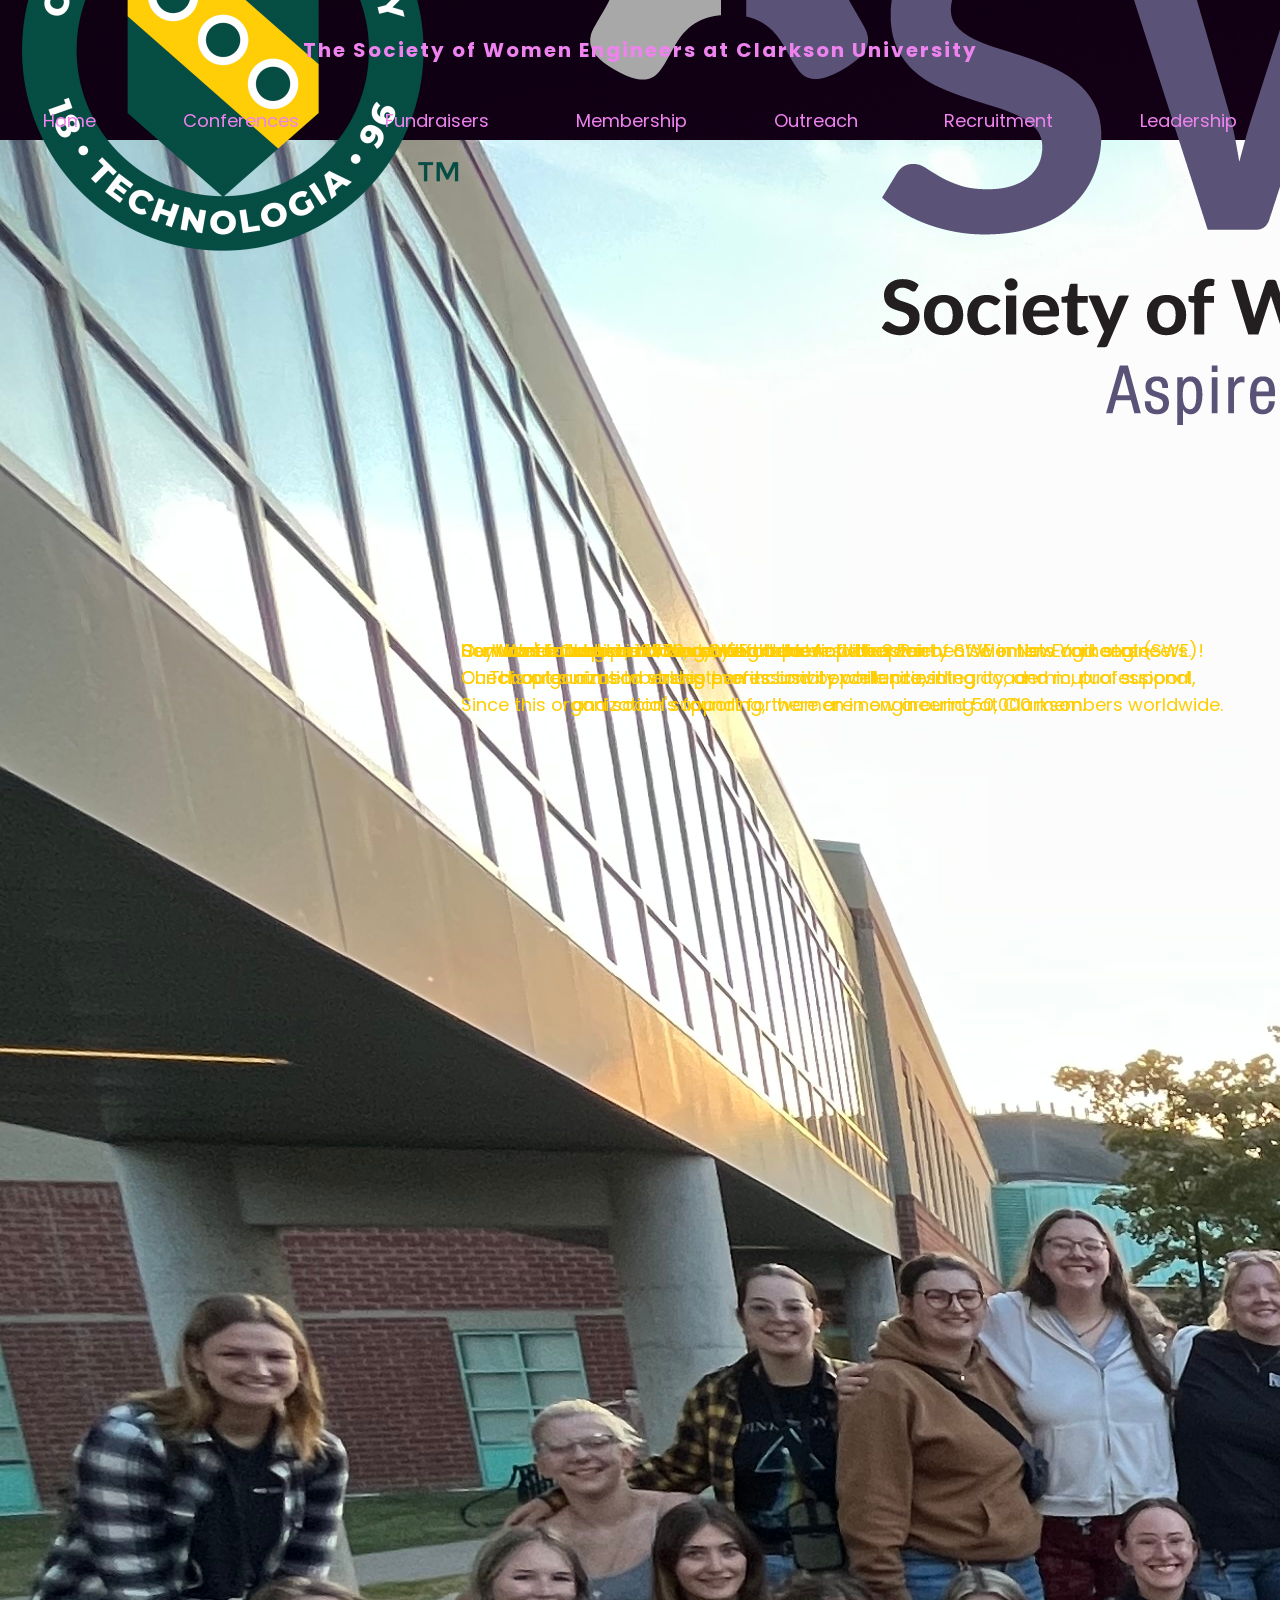
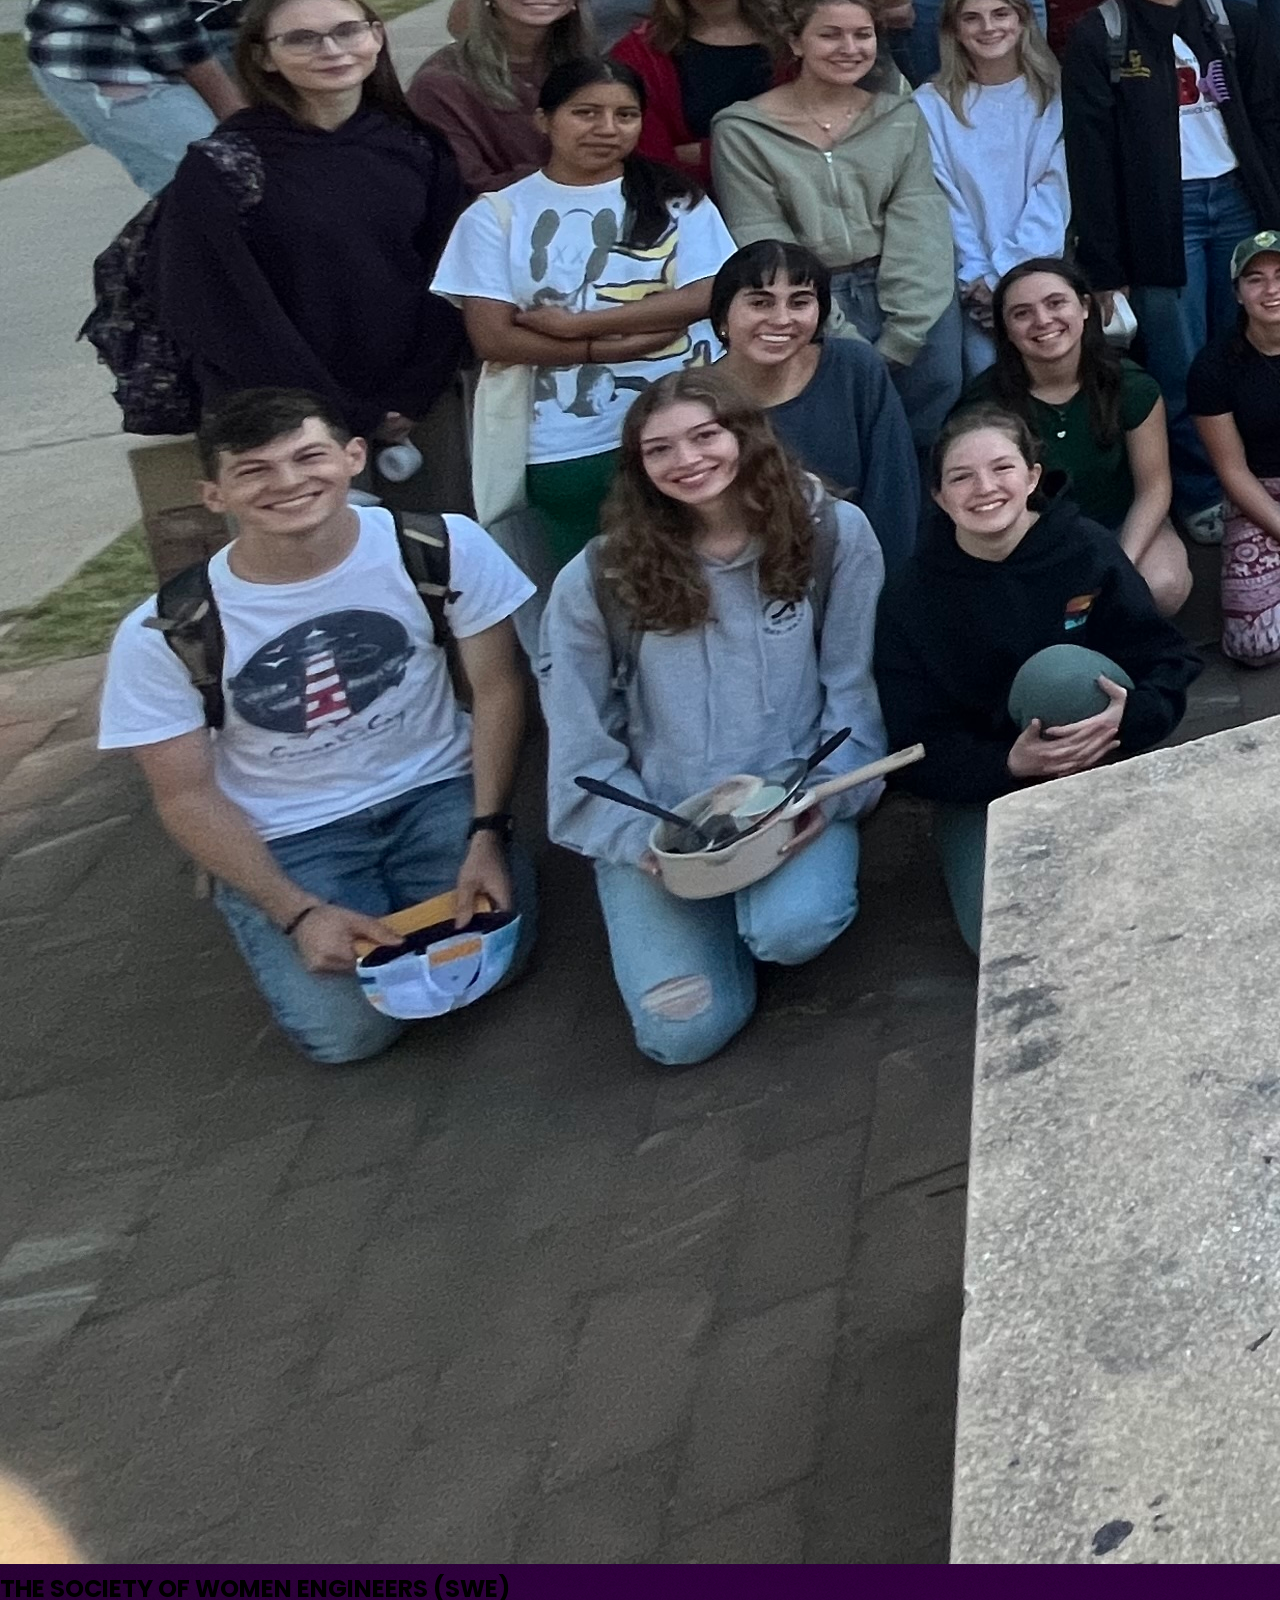
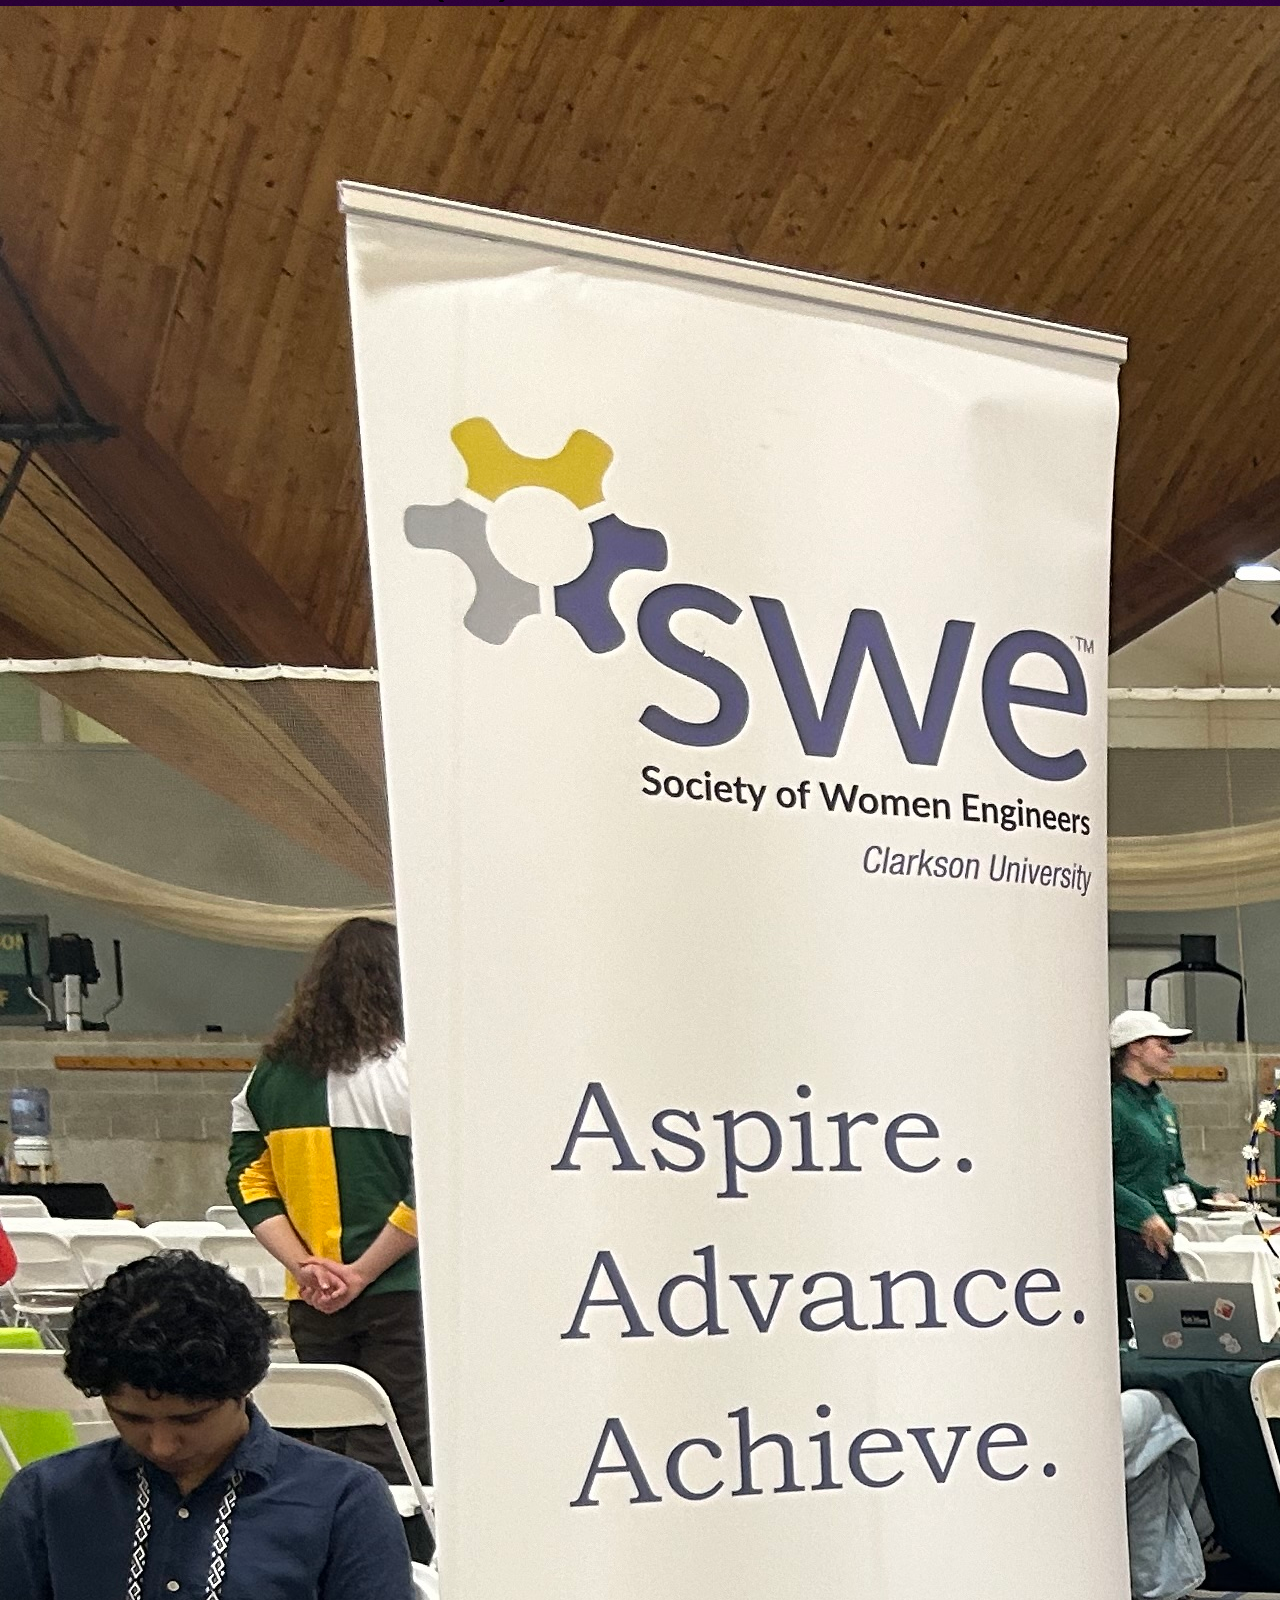
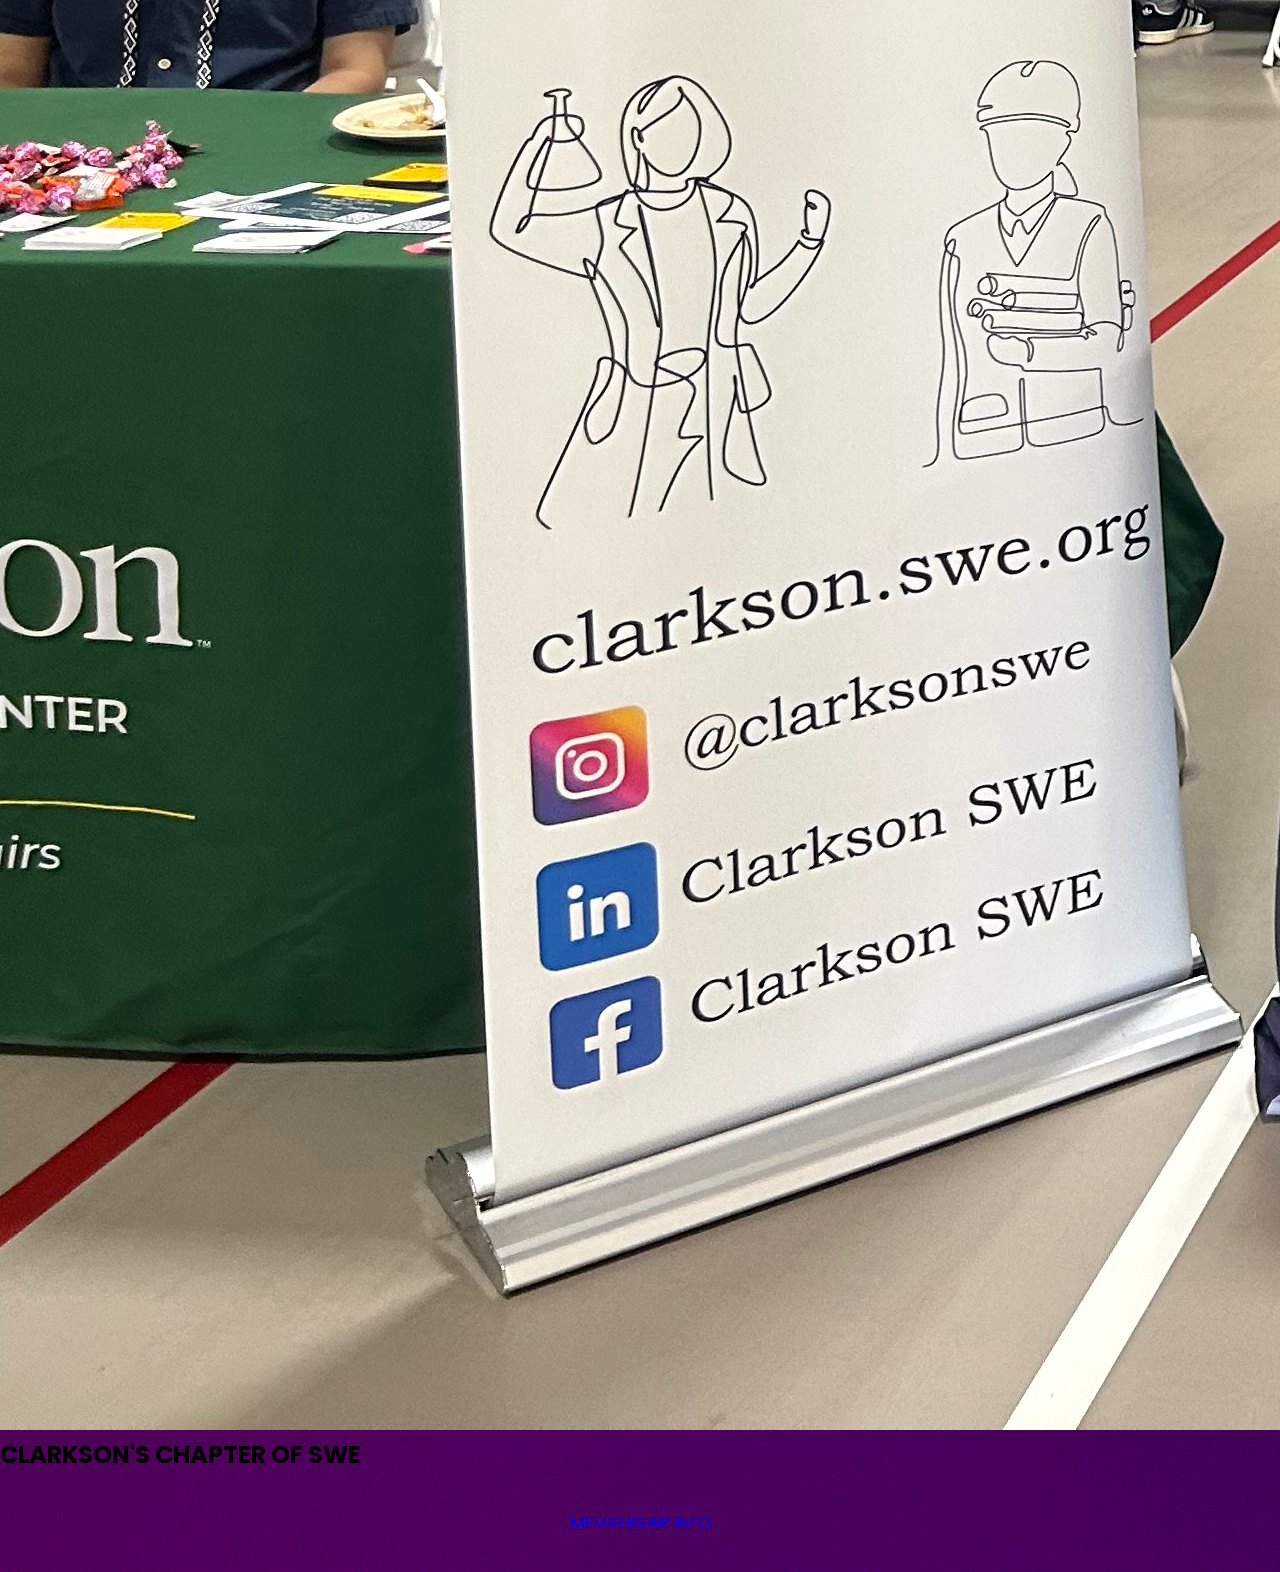
==== index.html @ a2979bd0 "CALENDAR RAHHH" ====
<!DOCTYPE html>
<html lang="en">
<head>
    <meta charset="UTF-8">
    <meta name="viewport" content="width=device-width, initial-scale=1.0">
    <title>Home - CU SWE</title>
    <link rel="stylesheet" href="./style/mainstyle.css">
</head>

<body>
    <div class="background">

        <!-- Header -->
        <header class="top-header">
            <nav>
                <img src="./imgs/shield green and gold_0.png" alt="Clarkson Logo" class="header-img">
                <div class="logo">
                    The Society of Women Engineers
                    at Clarkson University
                </div>
                <img src="./imgs/SWE_Full_Master_Brand_RGB 23.png" alt="SWE Logo" class="header-img">
            </nav>
        </header>

        <!-- Menu navigation -->
        <header>
            <div class="menu">
                <nav>
                    <a href="index.html">Home</a>
                    <a href="conferences.html">Conferences</a>
                    <a href="fundraisers.html">Fundraisers</a>
                    <a href="membership.html">Membership</a>
                    <a href="outreach.html">Outreach</a>
                    <a href="recruitment.html">Recruitment</a>
                    <a href="board.html">Leadership</a>
                </nav>
            </div>
        </header>

        <!-- INTRO TEXT WITH TYPEWRITER -->
        <p id="intro-text" class="typewriter">
            Hey! We're Clarkson University's chapter of the Society of Women Engineers (SWE)!
        </p>

        <!-- MAIN IMAGE + CAPTION -->
        <section class="image-block">
            <img src="./imgs/SWE_general.jpg" alt="SWE GBM Pic"  class = "scroll-fade">
            <p class="caption"  class = "scroll-fade">Our wonderful general body members!</p>
        </section>

        <!-- SWE INFO -->
        <section class="info-section" class = scroll-fade>
            <h2>THE SOCIETY OF WOMEN ENGINEERS (SWE)</h2>
            <p>
                was founded in 1950 in an effort to empower women scientists
                and engineers. <br> This organization values professional excellence,
                integrity, and mutual support. <br> Since this organization's founding,
                there are now around 50,000 members worldwide.
            </p>
        </section>

        <!-- SWE INFO IMAGE + CAPTION -->
        <section class="image-block">
            <img src="./imgs/swe_promote.jpg" alt="SWE Promotion Pic"  class = "scroll-fade">
            <p class="caption"  class = "scroll-fade">Some members promoting SWE at our Activities Fair!</p>
        </section>

        <!-- CLARKSON SWE INFO -->
        <section class="info-section">
            <h2  class = "scroll-fade">CLARKSON'S CHAPTER OF SWE</h2>
            <p  class = "scroll-fade">
                was founded in 1973, making it the first chapter of SWE in New York state. <br>
                Our chapter aims to strengthen inclusivity while providing academic,
                professional, <br> and social support for women in engineering at Clarkson.
            </p>
        </section>

        <!-- CLARKSON SWE IMAGE + CAPTION
        <section class="image-block">
            <img src="./imgs/swe_bonfire.jpg" alt="SWE S2S Pic"  class = "scroll-fade">
            <p class="caption"  class = "scroll-fade">Fun bonfire night!</p>
        </section> -->

        <!-- MEMBERSHIP INVITE -->
        <section class="membership-block">
            <p  class = "scroll-fade">Want to aspire, advance, and achieve with us?<br>
            Check out our membership events and opportunities!</p>
        </section>



        <!-- MEET BOARD BUTTON -->
        <section class="membership-button">
            <nav>
                <a href="membership.html"  class = "scroll-fade">MEMBERSHIP INFO</a>
            </nav>
        </section>

        <script src="./modernize.js" defer></script>
    </div>
</body>
</html>
---- style/mainstyle.css ----
/* style for HTML files */
@import url('https://fonts.googleapis.com/css2?family=Hind&family=Poppins:ital,wght@0,200;0,300;0,400;0,500;0,600;1,200&display=swap');

*{
    padding: 0;
    margin: 0;
    box-sizing: border-box;
}

.background {
    width: 100%;
    min-height: 2000px;
    background: linear-gradient(rgba(0,0,0,0.8), rgba(0,0,0,0.2)), url("../imgs/artistic-blurry-colorful-wallpaper-background.jpg");
    background-repeat: repeat-y;
    background-size: auto;
    background-position: center top;
    position: relative;
}

header{
    width: 100%;
    height: 70px;
    /* background:linear-gradient(rgba(0,0,0,0.8),rgba(0,0,0,0.2)) , url("greenback.jpeg"); */
    font-family: 'Poppins',sans-serif;
}

body {
    width: 100%;
    /*
    min-height: 100vh;
    background:linear-gradient(rgba(0,0,0,0.8),rgba(0,0,0,0.2)) , url("/Users/delarapanahi/Documents/swebsite/imgs/artistic-blurry-colorful-wallpaper-background.jpg");
    background-size: auto;
    background-position: center; /* Centers the image 
    background-repeat: repeat-y; */
    font-family: 'Poppins',sans-serif;
} 

nav{
    width: 100%;
    height: 100px;
  
    color: #EE82EE;
    display: flex;
    justify-content: space-around;
    align-items: center;
    position: absolute;
}
.logo{
    font-size: 20px;
    font-weight: bold;
    letter-spacing: 2px;
    text-align: center;
    position: absolute;
}
.menu a{
    text-decoration: none;
    color: #EE82EE;
    padding: 10px 20px;
    font-size: 18px;

}

.menu a:hover{
   border: 3px solid #800080;
   background: transparent;
}
.register a{
    text-decoration: none;
    color: #EE82EE;
    padding: 10px 20px;
    font-size: 20px;
    border-radius: 8px;
    background: 	#4F7942;
}
.register a:hover{
    border: 1px solid #EE82EE;
    background: transparent;
}

p {
    top: 10%;
    left: 36%;
    position: absolute; 
    color: #FFCD00;
    text-align: center;
    font-size: 18px;

}

.greetings {
    img {
        top: 15%;
        left: 36%;
        position: absolute;
        border: 7px solid #800080;

    }
}

.sweInfoHeader {
    p {
        top: 15%;
        left: 5%;
        position: absolute;
        text-align: center;
        color: #FFCD00;
        font-weight: bold;
        font-size: 16px;

    }
}
.sweInfo {
    p {
        top: 18%;
        left: 5%;
        position: absolute;
        text-align: justify;
        color: #EE82EE;
        font-weight: bold;
        font-size: 14px;
    }
}

.sweInfoPic {
    img {
        top: 25%;
        left: 5%;
        position: absolute;
        border: 7px solid #800080;
    }
}

.sweClarksonHeader {
    p {
        top: 15%;
        left: 71%;
        position: absolute;
        text-align: center;
        color: #FFCD00;
        font-weight: bold;
        font-size: 16px;


    }
}

.sweClarkson {
    p {
        top: 18%;
        left: 71%;
        position: absolute;
        text-align: justify;
        color: #EE82EE;
        font-weight: bold;
        font-size: 14px;
    }

}
.sweClarksonPic {
    img {
        top: 25%;
        right: 8%;
        position: absolute;
        border: 7px solid #800080;
    }
}

.meetBoard {
    color: #FFCD00;
    nav {
        width: 20%;
        height: 10%;
        background: linear-gradient(#800080, #EE82EE, #800080);
        border:7px solid #800080;
        display: flex;
        justify-content: space-around;
        align-items: center;
        position: absolute;
        top: 35%;
        left: 40%;
        font-weight: bold;
        font-size: 25px;
        color: #FFCD00;
        text-align: center;
    }
    nav:hover{
        border: 7px solid #FFCD00;
        background: linear-gradient(#800080, #EE82EE, #800080);
     }
     nav:link {
        color: #FFCD00;
     }
     nav:visited {
        color: #FFCD00;
     }


    
}


















@media screen and (max-width: 768px) {

    /* Make nav vertical */
    nav {
      flex-direction: column;
      height: auto;
      position: static;
      text-align: center;
      padding: 10px 0;
    }
  
    .logo {
      font-size: 16px;
      position: static;
      margin: 10px auto;
    }
  
    .menu a {
      display: block;
      padding: 10px;
      font-size: 16px;
      text-align: center;
    }
  
    /* General text styles */
    p, 
    .sweInfo p, 
    .sweClarkson p, 
    .sweInfoHeader p, 
    .sweClarksonHeader p,
    .president-header p,
    .president-name p,
    .vp-header p,
    .vp-name p,
    .treasurer-header p,
    .treasurer-name p,
    .secretary-header p,
    .secretary-name p,
    .conf-header p,
    .conf-name p,
    .fundraiser-header p,
    .fundraiser-name p,
    .outreach-header p,
    .outreach-name p,
    .rec-header p,
    .rec-name p,
    .abbie-header p,
    .abbie-name p,
    .lia-header p,
    .lia-name p,
    .prof-header p,
    .prof-name p,
    .publicity-header p,
    .publicity-name p,
    .soph-header p,
    .soph-name p,
    .fresh-header p,
    .fresh-name p {
      position: static !important;
      font-size: 14px !important;
      text-align: center !important;
      margin: 10px auto !important;
    }
  
    ul {
      position: static !important;
      font-size: 14px !important;
      line-height: 1.6;
      text-align: center;
      margin: 10px auto;
      padding: 0 10px;
    }
  
    /* Images */
    img {
      position: static !important;
      display: block;
      max-width: 90% !important;
      height: auto !important;
      margin: 10px auto;
    }
  
    /* Button container */
    .meetBoard nav {
      position: static;
      width: 90%;
      margin: 20px auto;
      font-size: 20px;
      padding: 10px;
    }
  
    /* Background image handling */
    .background {
      background-size: cover;
    }
  
    /* Prevent sideways scrolling */
    body {
      overflow-x: hidden;
    }
  
  }
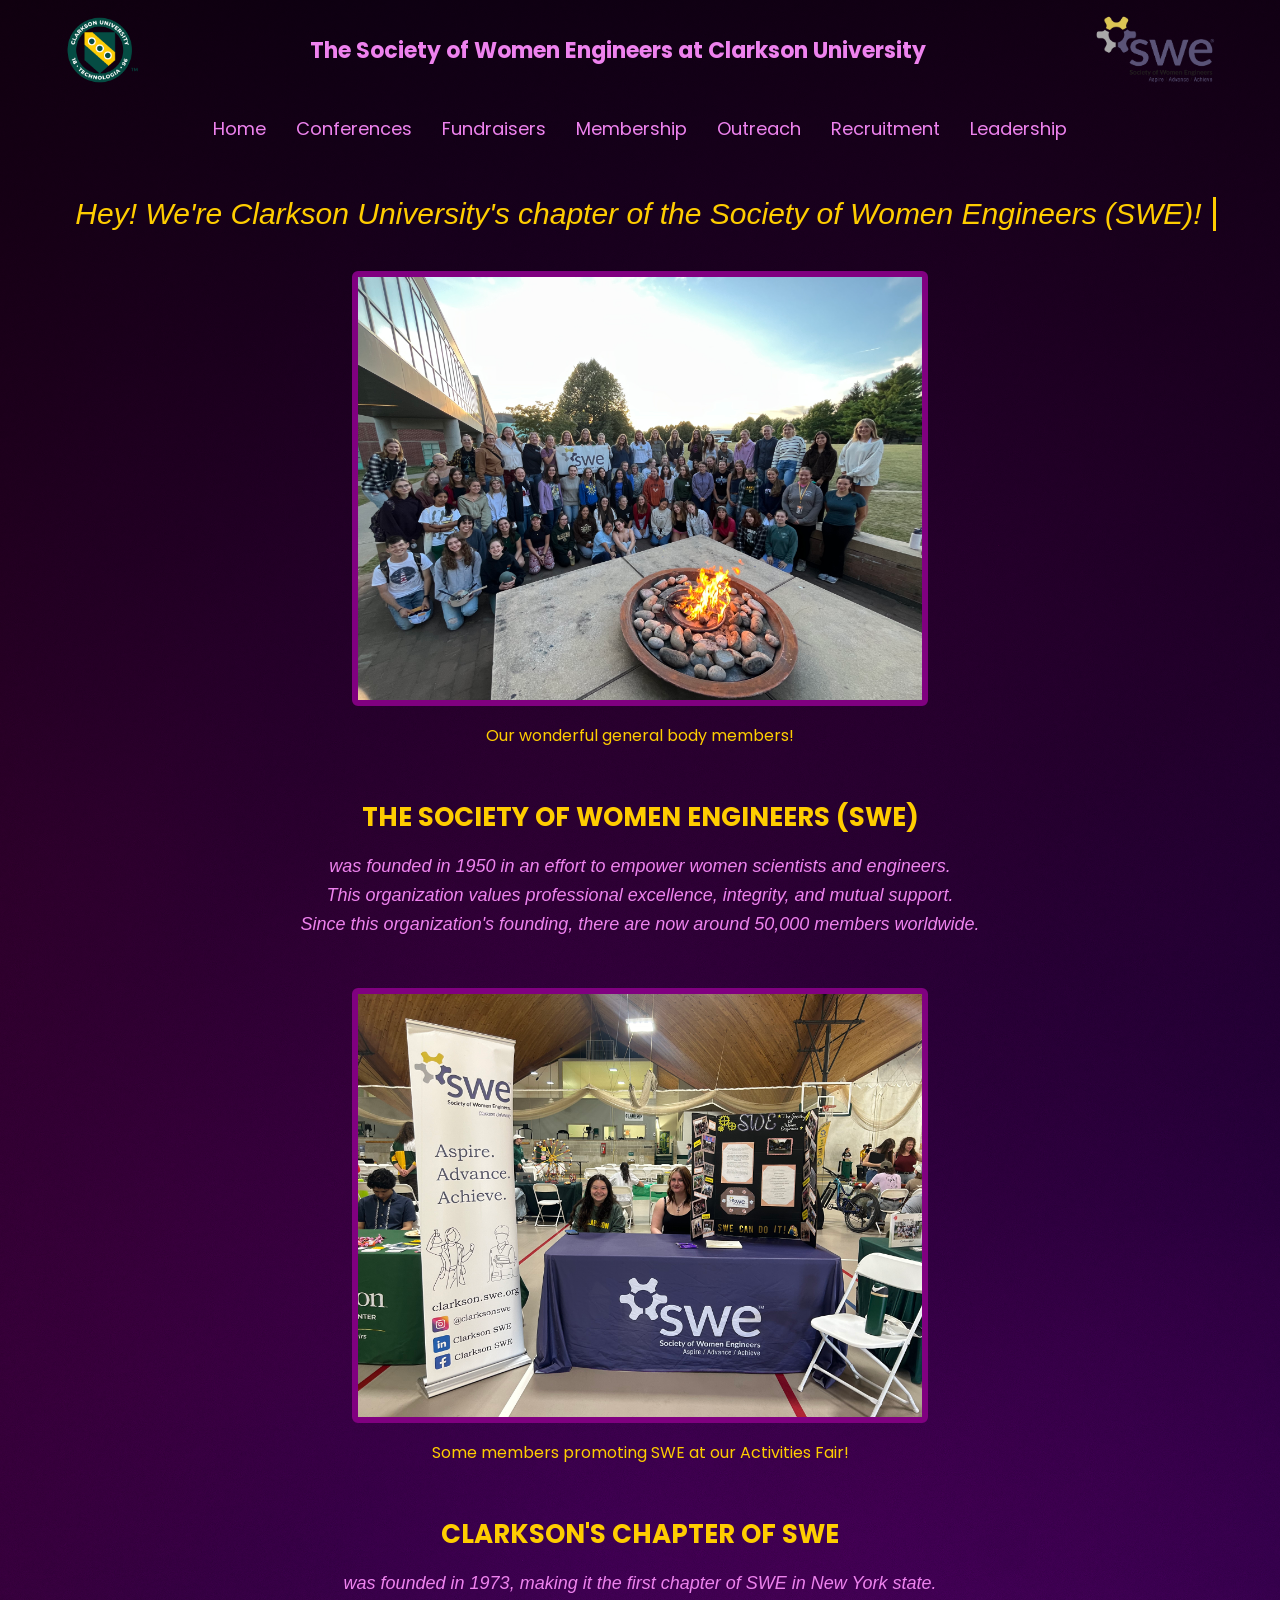
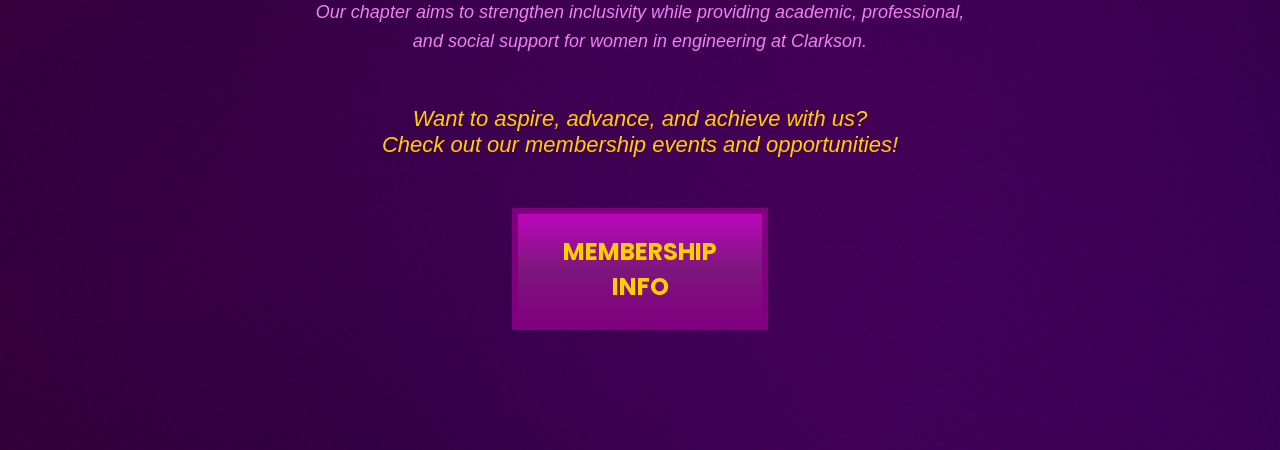
==== commit b5fb0c41: "fixed lag" ====
--- a/index.html
+++ b/index.html
@@ -44,7 +44,7 @@
 
         <!-- MAIN IMAGE + CAPTION -->
         <section class="image-block">
-            <img src="./imgs/SWE_general.jpg" alt="SWE GBM Pic"  class = "scroll-fade">
+            <img src="./imgs/SWE_general.jpg" alt="SWE GBM Pic"  class = "scroll-fade" loading="lazy">
             <p class="caption"  class = "scroll-fade">Our wonderful general body members!</p>
         </section>
 
@@ -61,7 +61,7 @@
 
         <!-- SWE INFO IMAGE + CAPTION -->
         <section class="image-block">
-            <img src="./imgs/swe_promote.jpg" alt="SWE Promotion Pic"  class = "scroll-fade">
+            <img src="./imgs/swe_promote.jpg" alt="SWE Promotion Pic"  class = "scroll-fade" loading="lazy">
             <p class="caption"  class = "scroll-fade">Some members promoting SWE at our Activities Fair!</p>
         </section>
 
--- a/style/mainstyle.css
+++ b/style/mainstyle.css
@@ -1,320 +1,200 @@
-/* style for HTML files */
-@import url('https://fonts.googleapis.com/css2?family=Hind&family=Poppins:ital,wght@0,200;0,300;0,400;0,500;0,600;1,200&display=swap');
-
-*{
+@import url('https://fonts.googleapis.com/css2?family=Hind&family=Poppins:wght@200;300;400;500;600&display=swap');
+
+* {
     padding: 0;
     margin: 0;
     box-sizing: border-box;
 }
 
+body {
+    font-family: 'Poppins', sans-serif;
+}
+
 .background {
     width: 100%;
-    min-height: 2000px;
-    background: linear-gradient(rgba(0,0,0,0.8), rgba(0,0,0,0.2)), url("../imgs/artistic-blurry-colorful-wallpaper-background.jpg");
-    background-repeat: repeat-y;
-    background-size: auto;
-    background-position: center top;
-    position: relative;
-}
-
-header{
-    width: 100%;
-    height: 70px;
-    /* background:linear-gradient(rgba(0,0,0,0.8),rgba(0,0,0,0.2)) , url("greenback.jpeg"); */
-    font-family: 'Poppins',sans-serif;
-}
-
-body {
-    width: 100%;
-    /*
     min-height: 100vh;
-    background:linear-gradient(rgba(0,0,0,0.8),rgba(0,0,0,0.2)) , url("/Users/delarapanahi/Documents/swebsite/imgs/artistic-blurry-colorful-wallpaper-background.jpg");
-    background-size: auto;
-    background-position: center; /* Centers the image 
-    background-repeat: repeat-y; */
-    font-family: 'Poppins',sans-serif;
-} 
-
-nav{
+    background: linear-gradient(rgba(0,0,0,0.8), rgba(0,0,0,0.2)),
+                url("../imgs/artistic-blurry-colorful-wallpaper-background.jpg");
+    background-size: cover;
+    background-position: center;
+
+    padding-bottom: 80px;
+}
+
+/* HEADER */
+.top-header nav {
     width: 100%;
     height: 100px;
-  
+    display: flex;
+    justify-content: space-between;
+    align-items: center;
+    padding: 0 5%;
+    position: relative;
+}
+
+.header-img {
+    max-height: 70px;
+}
+
+.logo {
+    font-size: 22px;
+    font-weight: bold;
+    text-align: center;
     color: #EE82EE;
+}
+
+/* MENU */
+.menu nav {
     display: flex;
-    justify-content: space-around;
-    align-items: center;
-    position: absolute;
-}
-.logo{
-    font-size: 20px;
-    font-weight: bold;
-    letter-spacing: 2px;
-    text-align: center;
-    position: absolute;
-}
-.menu a{
+    justify-content: center;
+    gap: 30px;
+    padding: 15px 0;
+}
+
+.menu a {
     text-decoration: none;
     color: #EE82EE;
-    padding: 10px 20px;
     font-size: 18px;
-
-}
-
-.menu a:hover{
-   border: 3px solid #800080;
-   background: transparent;
-}
-.register a{
+}
+
+.menu a:hover {
+    border-bottom: 2px solid #800080;
+}
+
+/* INTRO TYPEWRITER */
+#intro-text {
+    color: #FFCD00;
+    font-size: 30px;
+    font-style: italic;
+    text-align: center;
+    margin: 40px auto;
+    width: 90%;
+}
+
+/* Typewriter animation */
+.typewriter {
+    overflow: hidden;
+    white-space: nowrap;
+    border-right: 3px solid #FFCD00;
+    animation: typing 4s steps(40), blink .75s step-end infinite;
+}
+
+@keyframes typing {
+    from { width: 0 }
+    to { width: 100% }
+}
+
+@keyframes blink {
+    50% { border-color: transparent }
+}
+
+/* IMAGE-BLOCKS */
+.image-block {
+    text-align: center;
+    margin: 40px auto;
+    width: 90%;
+}
+
+.image-block img {
+    max-width: 50%;
+    height: auto;
+    border: 6px solid #800080;
+    border-radius: 6px;
+}
+
+.caption {
+    margin-top: 10px;
+    color: #FFCD00;
+    font-weight: italic;
+    font-size: 16px;
+}
+
+/* INFO SECTIONS */
+.info-section {
+    width: 90%;
+    margin: 50px auto;
+    text-align: center;
+}
+
+.info-section h2 {
+    color: #FFCD00;
+    font-size: 26px;
+    margin-bottom: 15px;
+}
+
+.info-section p {
+    color: #EE82EE;
+    font-size: 18px;
+    font-style: italic;
+    line-height: 1.6;
+}
+
+/* MEMBERSHIP INVITATION */
+.membership-block {
+    width: 90%;
+    margin: 50px auto;
+    text-align: center;
+}
+
+.membership-block p {
+    color: #FFCD00;
+    font-style: italic;
+    font-size: 22px;
+}
+
+
+
+
+/* MEMBERSHIP BUTTON */
+.membership-button nav {
+    width: 20%;
+    height: 20%;
+    margin: 40px auto;
+    padding: 20px;
+    background: linear-gradient(#bb06bb, #7e177e, #800080);
+    border: 6px solid #800080;
+    text-align: center;
+}
+
+.membership-button nav a {
     text-decoration: none;
-    color: #EE82EE;
-    padding: 10px 20px;
-    font-size: 20px;
-    border-radius: 8px;
-    background: 	#4F7942;
-}
-.register a:hover{
-    border: 1px solid #EE82EE;
-    background: transparent;
-}
-
-p {
-    top: 10%;
-    left: 36%;
-    position: absolute; 
-    color: #FFCD00;
-    text-align: center;
-    font-size: 18px;
-
-}
-
-.greetings {
-    img {
-        top: 15%;
-        left: 36%;
-        position: absolute;
-        border: 7px solid #800080;
-
+    color: #FFCD00;
+    font-size: 24px;
+    font-weight: bold;
+}
+
+.membership-button nav:hover {
+    border-color: #FFCD00;
+}
+
+/* MOBILE FRIENDLY */
+@media screen and (max-width: 768px) {
+    #intro-text { font-size: 22px; }
+    .info-section p { font-size: 16px; }
+    .membership-block p { font-size: 18px; }
+    .meetBoard nav { width: 90%; }
+}
+
+
+/* --- SCROLL ANIMATION DEFAULT STATE --- */
+.scroll-fade {
+    opacity: 1;
+    transform: none;
+    animation: none;
+    animation-duration: 1s;
+    animation-fill-mode: forwards;
+    animation-timeline: view();
+    animation-range: entry 0% cover 40%;
+}
+
+/* --- THE ANIMATION ITSELF --- */
+@keyframes fadeUp {
+    from {
+        opacity: 0;
+        transform: translateY(40px);
     }
-}
-
-.sweInfoHeader {
-    p {
-        top: 15%;
-        left: 5%;
-        position: absolute;
-        text-align: center;
-        color: #FFCD00;
-        font-weight: bold;
-        font-size: 16px;
-
+    to {
+        opacity: 1;
+        transform: translateY(0);
     }
 }
-.sweInfo {
-    p {
-        top: 18%;
-        left: 5%;
-        position: absolute;
-        text-align: justify;
-        color: #EE82EE;
-        font-weight: bold;
-        font-size: 14px;
-    }
-}
-
-.sweInfoPic {
-    img {
-        top: 25%;
-        left: 5%;
-        position: absolute;
-        border: 7px solid #800080;
-    }
-}
-
-.sweClarksonHeader {
-    p {
-        top: 15%;
-        left: 71%;
-        position: absolute;
-        text-align: center;
-        color: #FFCD00;
-        font-weight: bold;
-        font-size: 16px;
-
-
-    }
-}
-
-.sweClarkson {
-    p {
-        top: 18%;
-        left: 71%;
-        position: absolute;
-        text-align: justify;
-        color: #EE82EE;
-        font-weight: bold;
-        font-size: 14px;
-    }
-
-}
-.sweClarksonPic {
-    img {
-        top: 25%;
-        right: 8%;
-        position: absolute;
-        border: 7px solid #800080;
-    }
-}
-
-.meetBoard {
-    color: #FFCD00;
-    nav {
-        width: 20%;
-        height: 10%;
-        background: linear-gradient(#800080, #EE82EE, #800080);
-        border:7px solid #800080;
-        display: flex;
-        justify-content: space-around;
-        align-items: center;
-        position: absolute;
-        top: 35%;
-        left: 40%;
-        font-weight: bold;
-        font-size: 25px;
-        color: #FFCD00;
-        text-align: center;
-    }
-    nav:hover{
-        border: 7px solid #FFCD00;
-        background: linear-gradient(#800080, #EE82EE, #800080);
-     }
-     nav:link {
-        color: #FFCD00;
-     }
-     nav:visited {
-        color: #FFCD00;
-     }
-
-
-    
-}
-
-
-
-
-
-
-
-
-
-
-
-
-
-
-
-
-
-
-@media screen and (max-width: 768px) {
-
-    /* Make nav vertical */
-    nav {
-      flex-direction: column;
-      height: auto;
-      position: static;
-      text-align: center;
-      padding: 10px 0;
-    }
-  
-    .logo {
-      font-size: 16px;
-      position: static;
-      margin: 10px auto;
-    }
-  
-    .menu a {
-      display: block;
-      padding: 10px;
-      font-size: 16px;
-      text-align: center;
-    }
-  
-    /* General text styles */
-    p, 
-    .sweInfo p, 
-    .sweClarkson p, 
-    .sweInfoHeader p, 
-    .sweClarksonHeader p,
-    .president-header p,
-    .president-name p,
-    .vp-header p,
-    .vp-name p,
-    .treasurer-header p,
-    .treasurer-name p,
-    .secretary-header p,
-    .secretary-name p,
-    .conf-header p,
-    .conf-name p,
-    .fundraiser-header p,
-    .fundraiser-name p,
-    .outreach-header p,
-    .outreach-name p,
-    .rec-header p,
-    .rec-name p,
-    .abbie-header p,
-    .abbie-name p,
-    .lia-header p,
-    .lia-name p,
-    .prof-header p,
-    .prof-name p,
-    .publicity-header p,
-    .publicity-name p,
-    .soph-header p,
-    .soph-name p,
-    .fresh-header p,
-    .fresh-name p {
-      position: static !important;
-      font-size: 14px !important;
-      text-align: center !important;
-      margin: 10px auto !important;
-    }
-  
-    ul {
-      position: static !important;
-      font-size: 14px !important;
-      line-height: 1.6;
-      text-align: center;
-      margin: 10px auto;
-      padding: 0 10px;
-    }
-  
-    /* Images */
-    img {
-      position: static !important;
-      display: block;
-      max-width: 90% !important;
-      height: auto !important;
-      margin: 10px auto;
-    }
-  
-    /* Button container */
-    .meetBoard nav {
-      position: static;
-      width: 90%;
-      margin: 20px auto;
-      font-size: 20px;
-      padding: 10px;
-    }
-  
-    /* Background image handling */
-    .background {
-      background-size: cover;
-    }
-  
-    /* Prevent sideways scrolling */
-    body {
-      overflow-x: hidden;
-    }
-  
-  }
-  
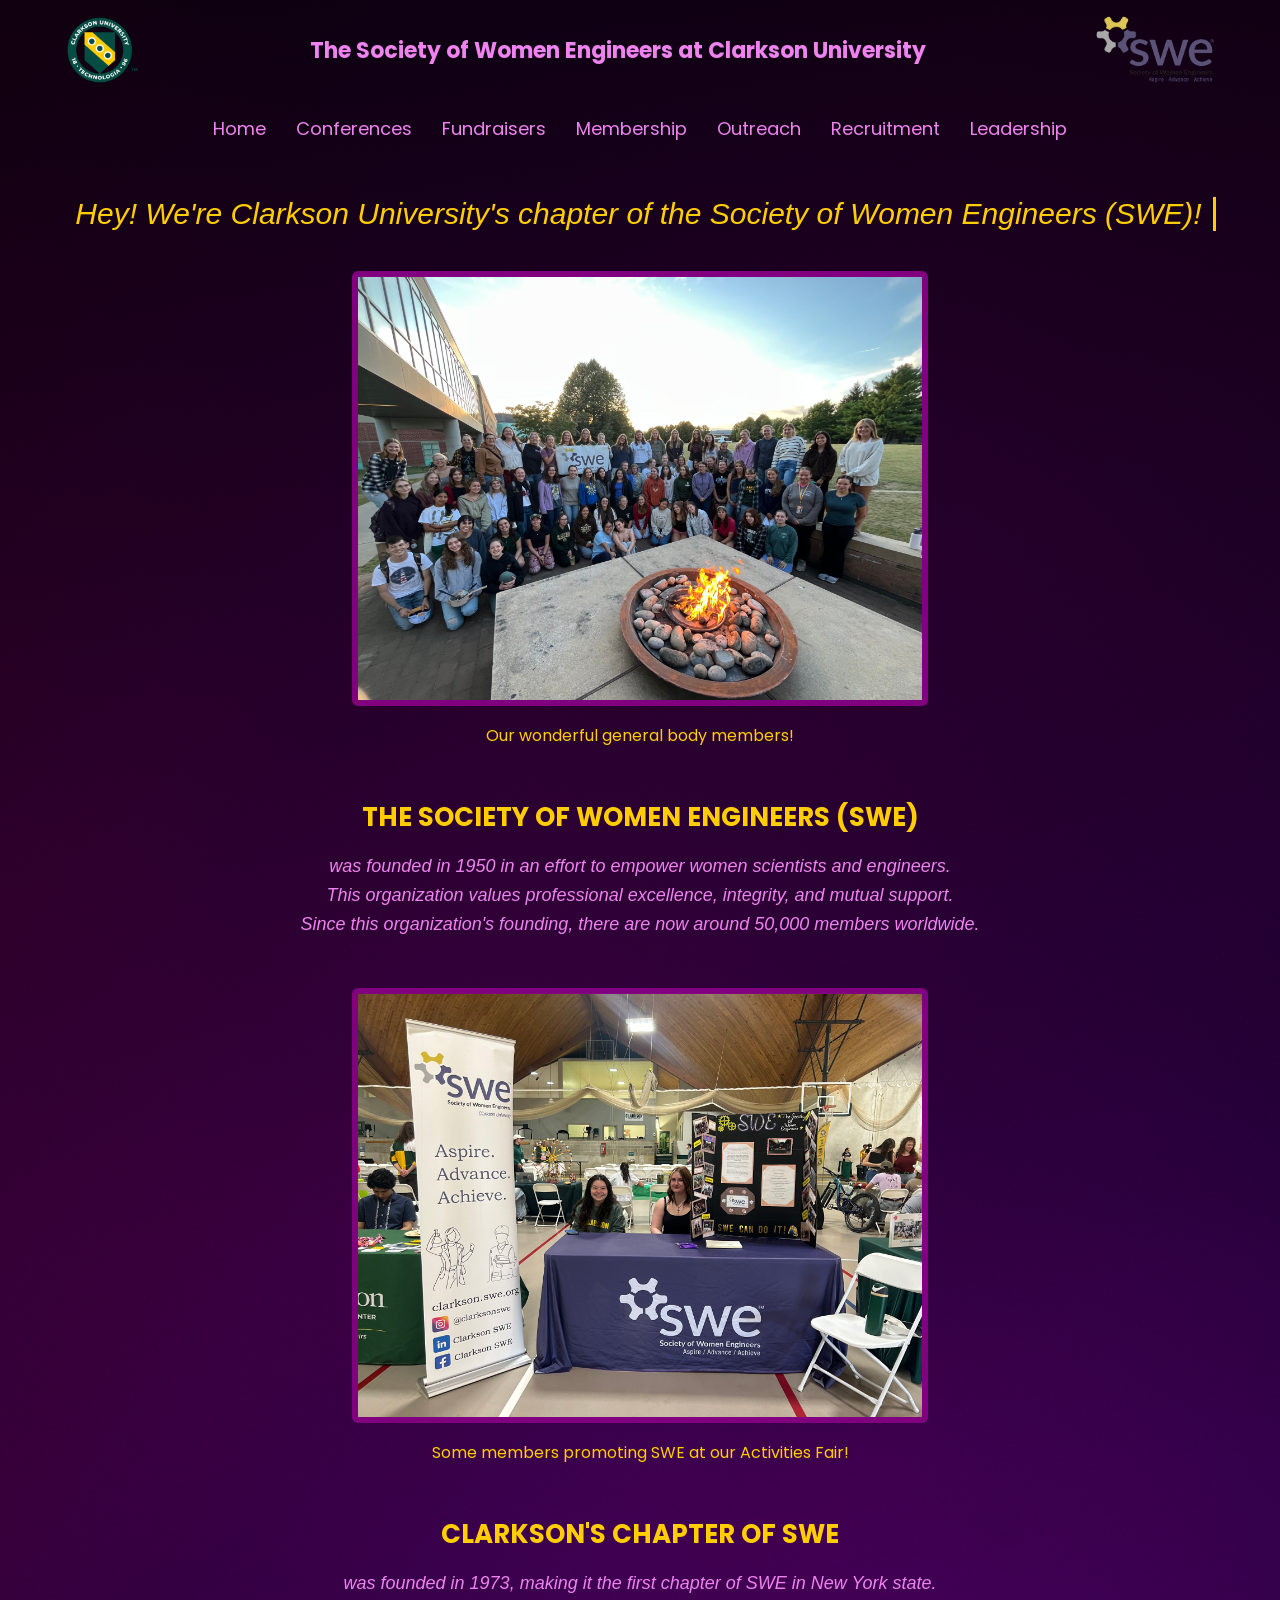
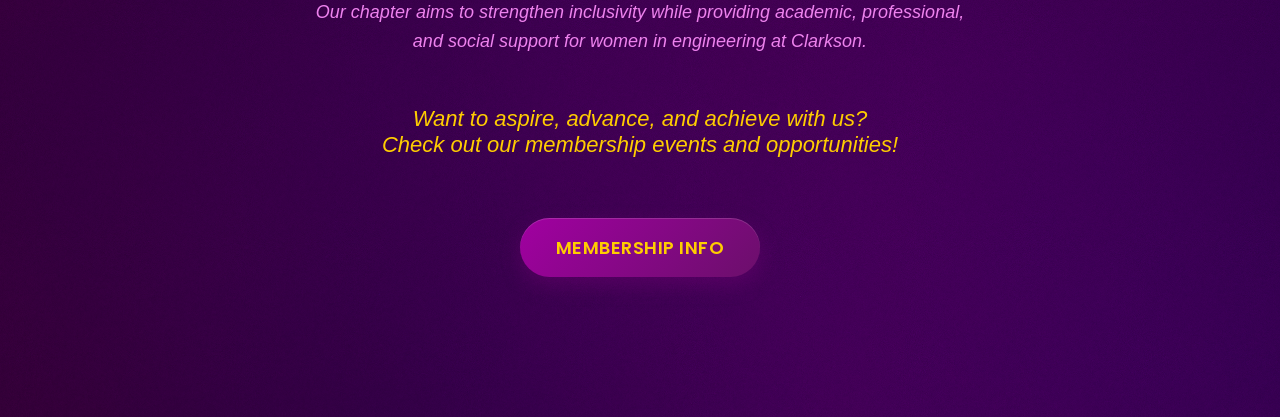
==== commit 10fe78ae: "formatting" ====
--- a/index.html
+++ b/index.html
@@ -3,7 +3,8 @@
 <head>
     <meta charset="UTF-8">
     <meta name="viewport" content="width=device-width, initial-scale=1.0">
-    <title>Home - CU SWE</title>
+    <title>Home</title>
+        <link rel="icon" type="image/png" href="./imgs/swecu.jpg">
     <link rel="stylesheet" href="./style/mainstyle.css">
 </head>
 
--- a/style/mainstyle.css
+++ b/style/mainstyle.css
@@ -147,25 +147,50 @@
 
 /* MEMBERSHIP BUTTON */
 .membership-button nav {
-    width: 20%;
-    height: 20%;
-    margin: 40px auto;
-    padding: 20px;
-    background: linear-gradient(#bb06bb, #7e177e, #800080);
-    border: 6px solid #800080;
-    text-align: center;
-}
-
+    width: fit-content;
+    margin: 60px auto;
+    padding: 16px 36px;
+
+    background: linear-gradient(135deg, #a100a1, #6b0f6b);
+    border-radius: 999px; /* pill shape */
+
+    box-shadow: 
+        0 8px 20px rgba(128, 0, 128, 0.35),
+        inset 0 1px 0 rgba(255,255,255,0.15);
+
+    transition: 
+        transform 0.25s ease,
+        box-shadow 0.25s ease,
+        background 0.25s ease;
+}
+
+/* TEXT */
 .membership-button nav a {
     text-decoration: none;
     color: #FFCD00;
-    font-size: 24px;
-    font-weight: bold;
-}
-
+    font-size: 18px;
+    font-weight: 600;
+    letter-spacing: 0.5px;
+}
+
+/* HOVER EFFECT */
 .membership-button nav:hover {
-    border-color: #FFCD00;
-}
+    transform: translateY(-4px) scale(1.03);
+
+    box-shadow: 
+        0 14px 35px rgba(255, 205, 0, 0.45),
+        0 0 20px rgba(255, 205, 0, 0.35);
+}
+
+/* CLICK FEEDBACK */
+.membership-button nav:active {
+    transform: translateY(-1px) scale(1);
+}
+
+
+
+
+
 
 /* MOBILE FRIENDLY */
 @media screen and (max-width: 768px) {
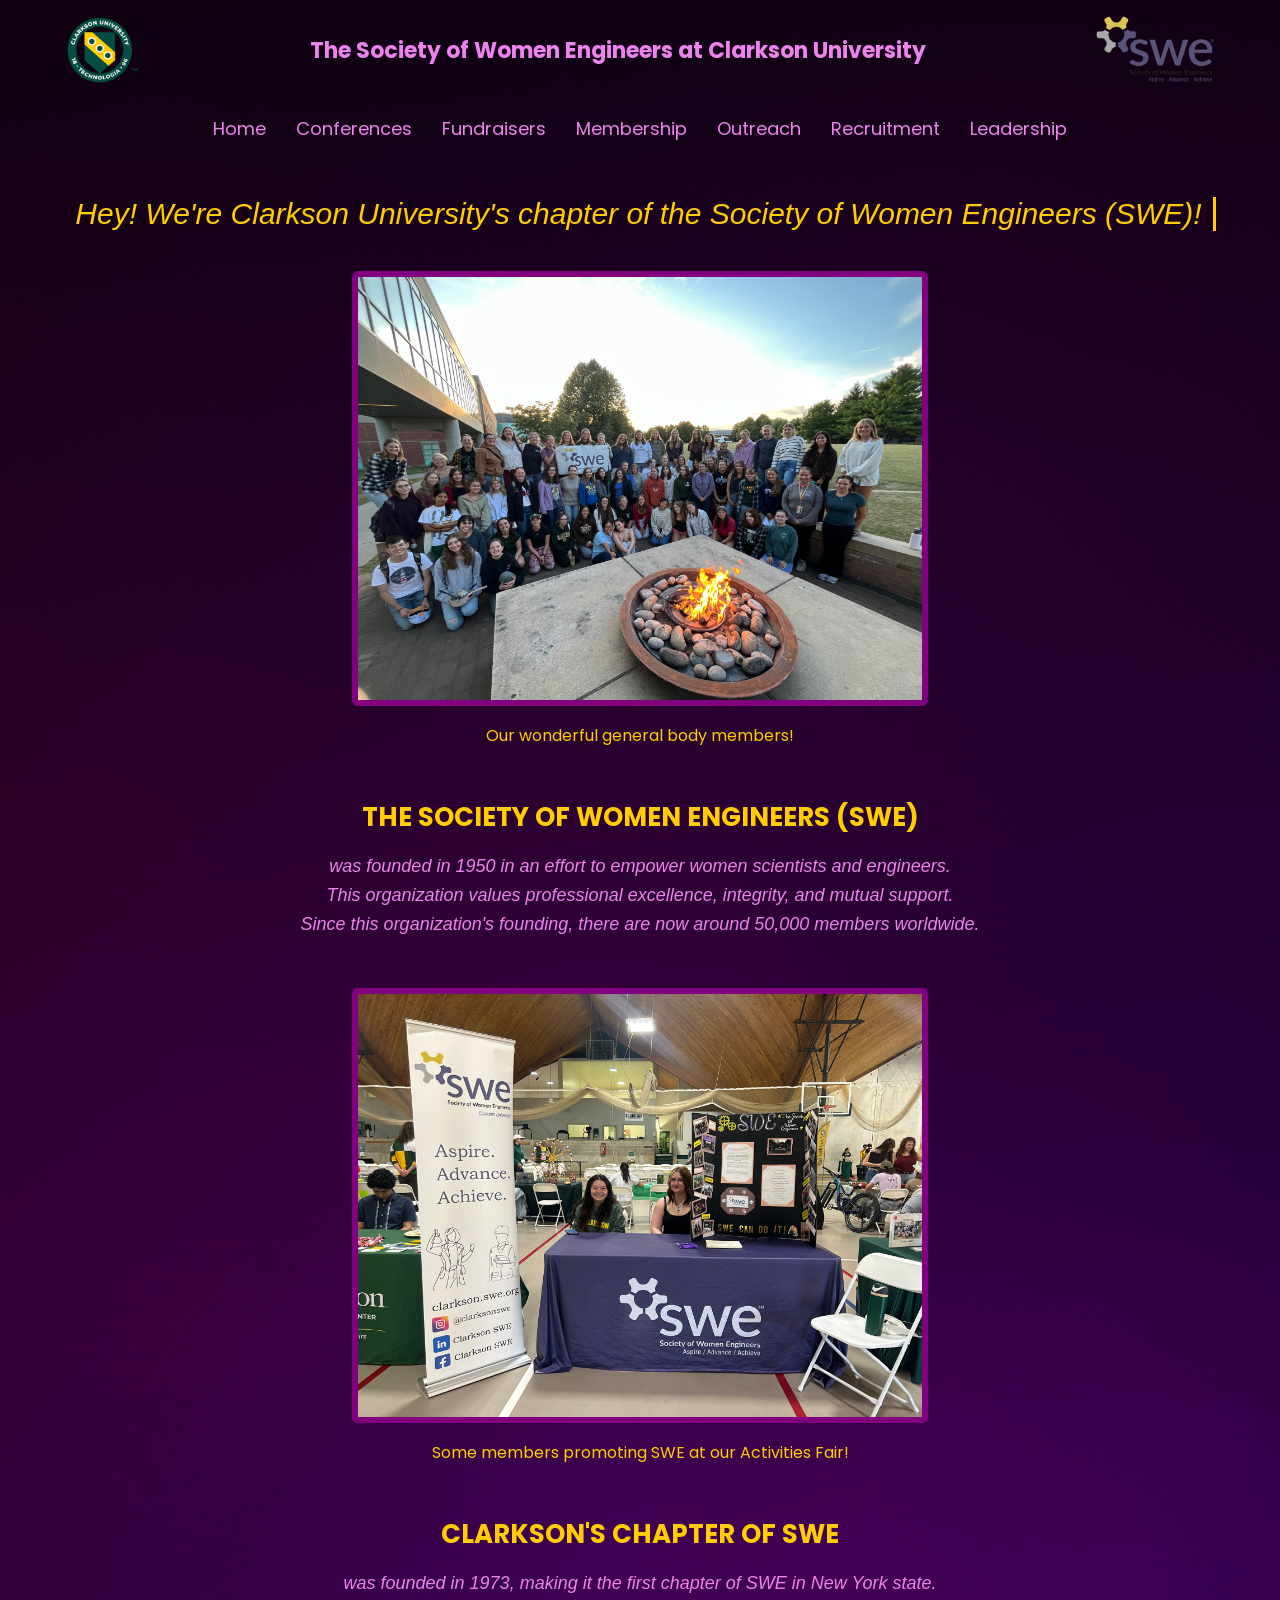
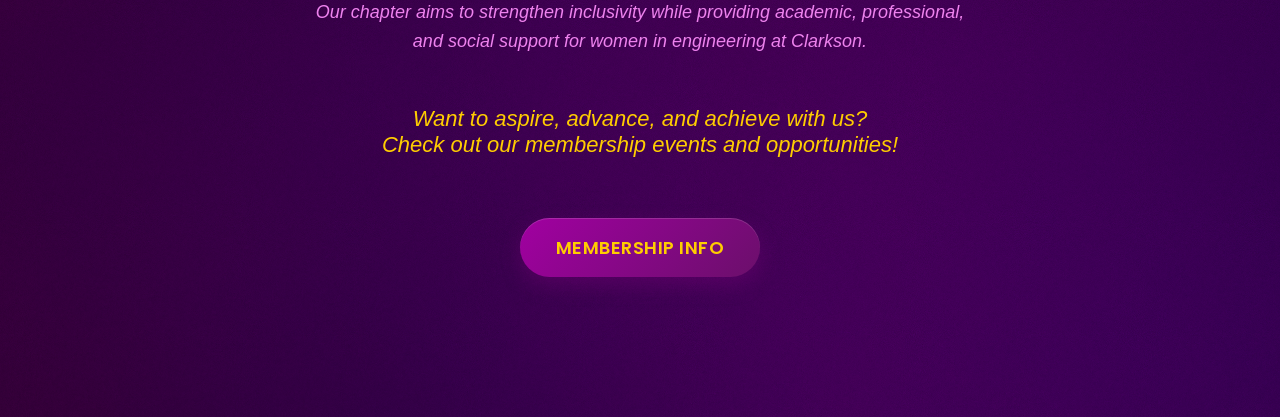
==== commit d37d1290: "updated board pics" ====
--- a/index.html
+++ b/index.html
@@ -3,7 +3,7 @@
 <head>
     <meta charset="UTF-8">
     <meta name="viewport" content="width=device-width, initial-scale=1.0">
-    <title>Home</title>
+    <title>CU SWE Home</title>
         <link rel="icon" type="image/png" href="./imgs/swecu.jpg">
     <link rel="stylesheet" href="./style/mainstyle.css">
 </head>
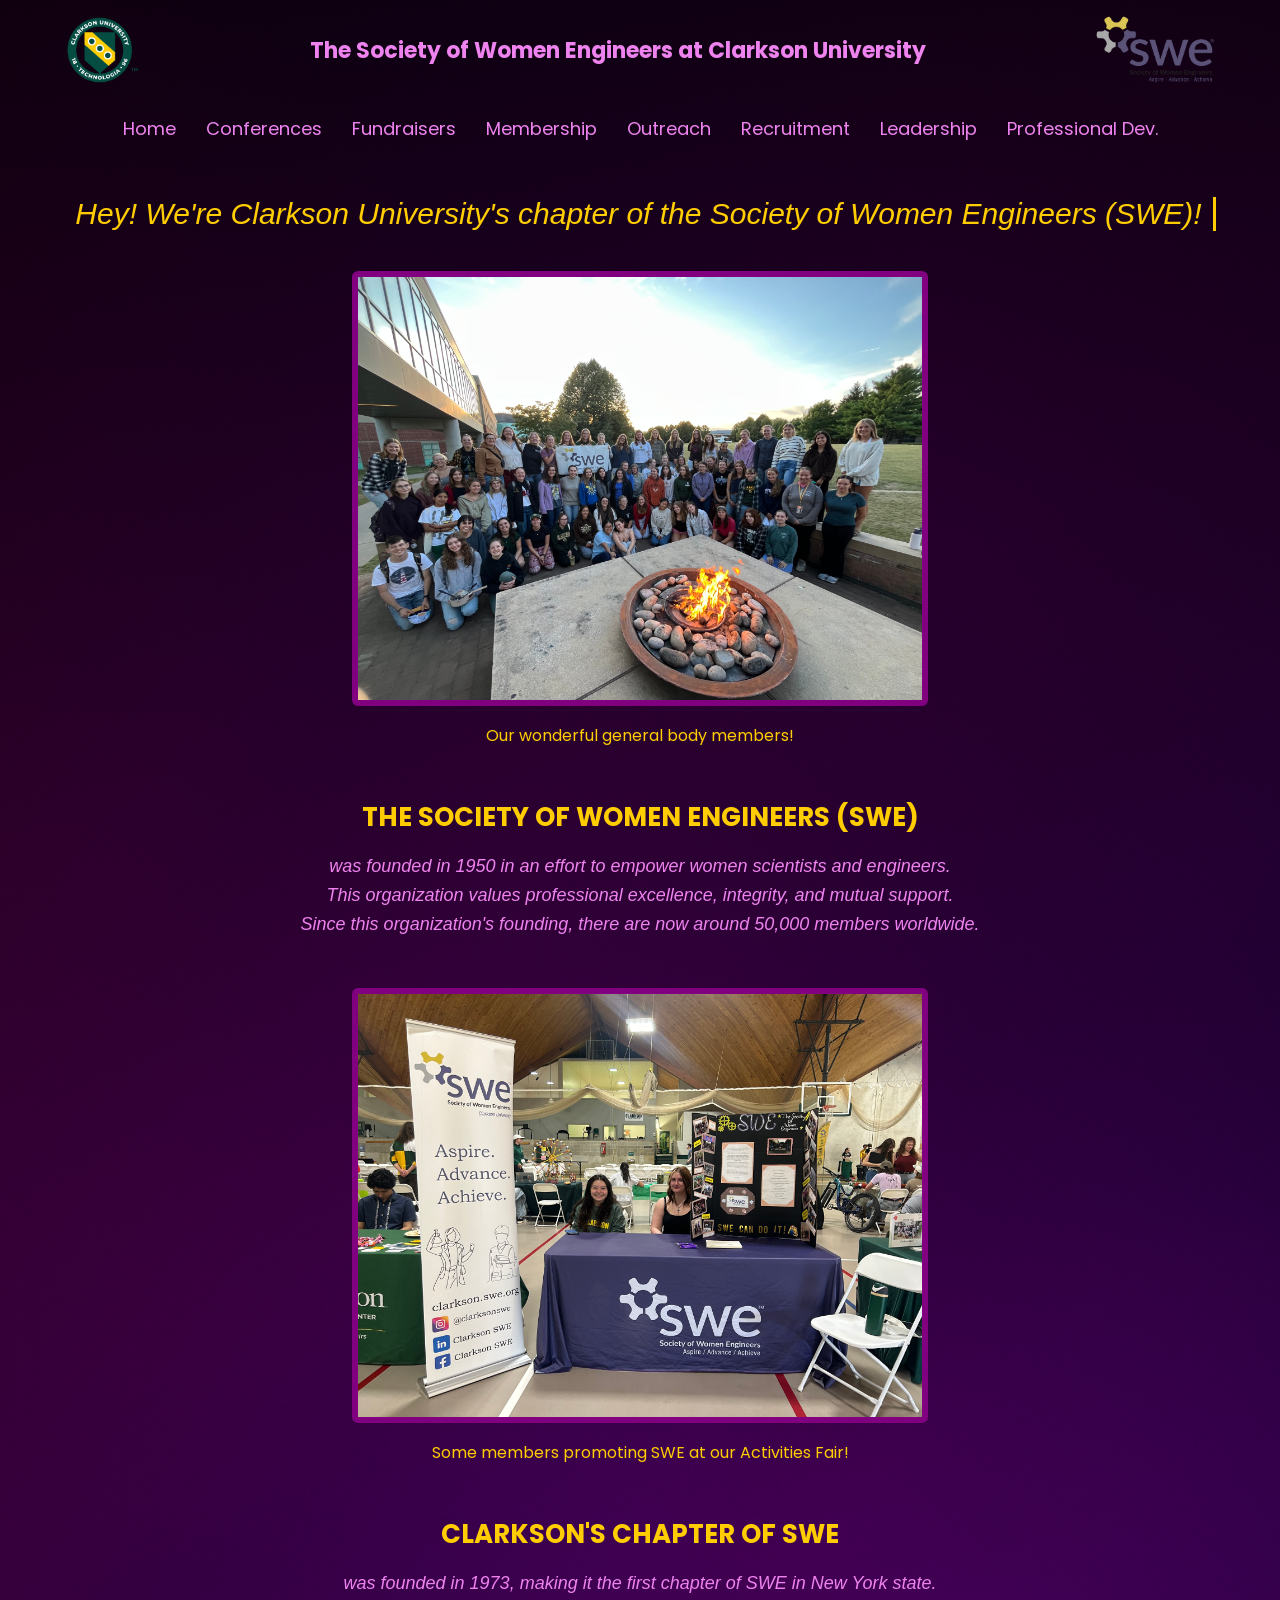
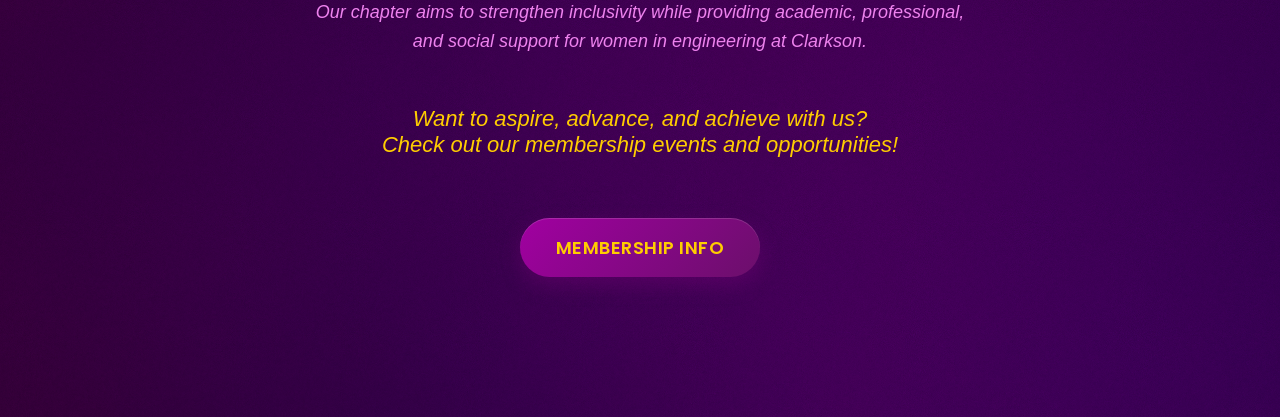
==== commit cf9fec1f: "prof dev" ====
--- a/index.html
+++ b/index.html
@@ -34,6 +34,7 @@
                     <a href="outreach.html">Outreach</a>
                     <a href="recruitment.html">Recruitment</a>
                     <a href="board.html">Leadership</a>
+                    <a href="profdev.html">Professional Dev.</a>
                 </nav>
             </div>
         </header>
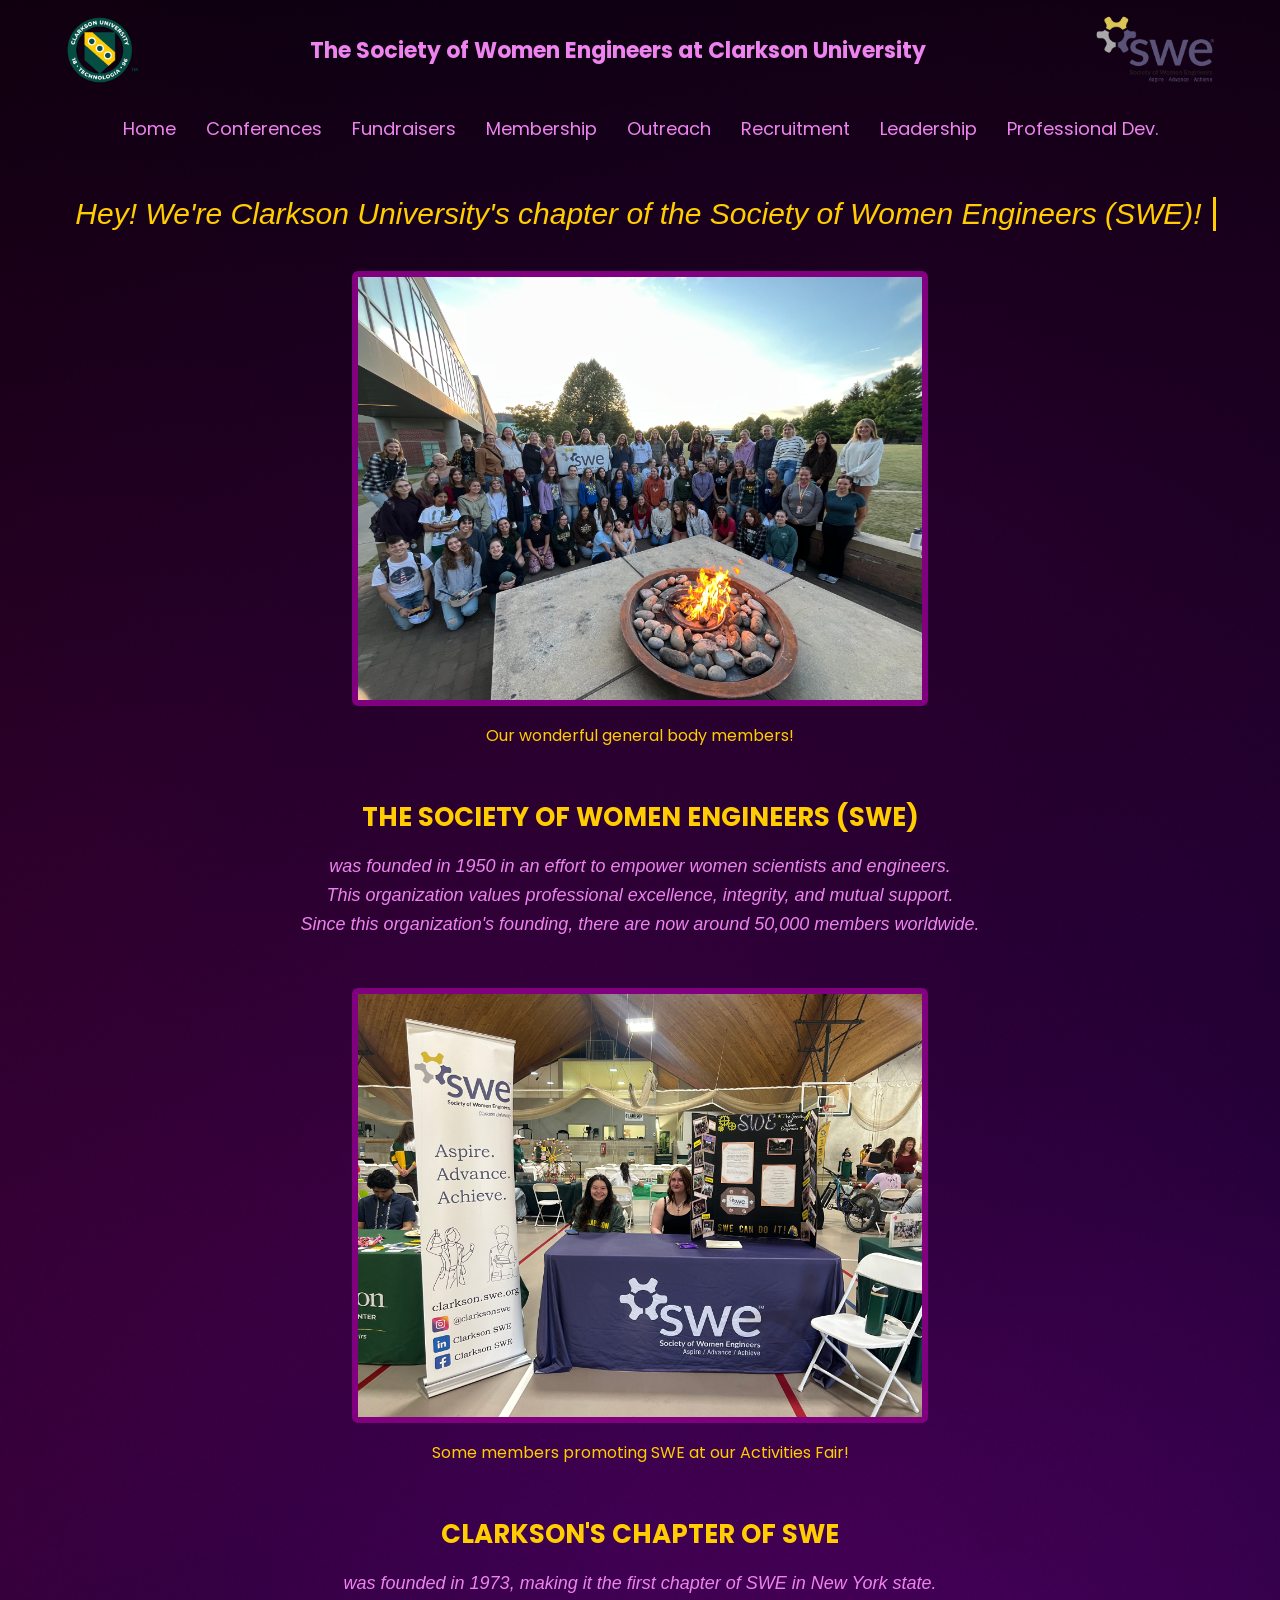
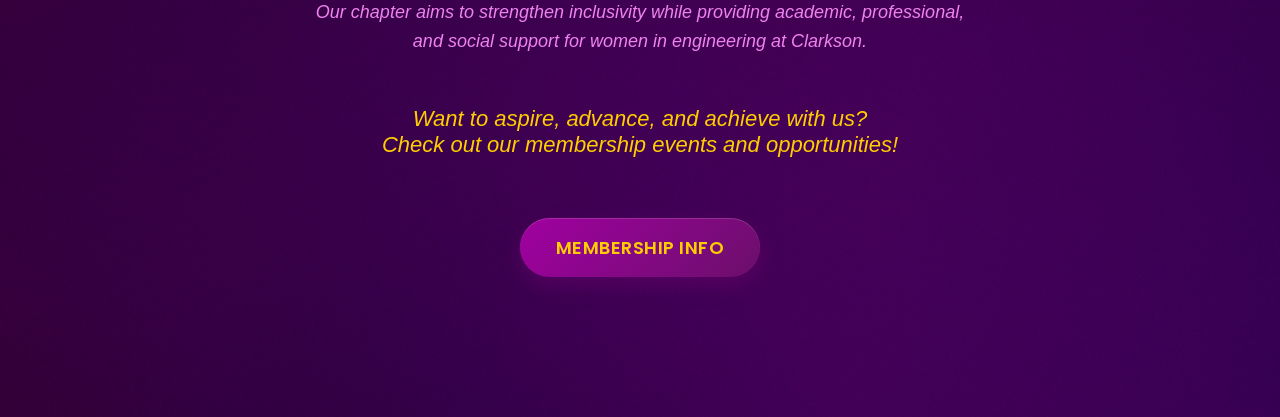
==== commit 64a7f47e: "updated to webp!!" ====
--- a/index.html
+++ b/index.html
@@ -5,6 +5,7 @@
     <meta name="viewport" content="width=device-width, initial-scale=1.0">
     <title>CU SWE Home</title>
         <link rel="icon" type="image/png" href="./imgs/swecu.jpg">
+     <link rel="preload" as="image" href="./imgs/artistic-blurry-colorful-wallpaper-background.webp">
     <link rel="stylesheet" href="./style/mainstyle.css">
 </head>
 
--- a/style/mainstyle.css
+++ b/style/mainstyle.css
@@ -14,7 +14,7 @@
     width: 100%;
     min-height: 100vh;
     background: linear-gradient(rgba(0,0,0,0.8), rgba(0,0,0,0.2)),
-                url("../imgs/artistic-blurry-colorful-wallpaper-background.jpg");
+                url("../imgs/artistic-blurry-colorful-wallpaper-background.webp");
     background-size: cover;
     background-position: center;
 
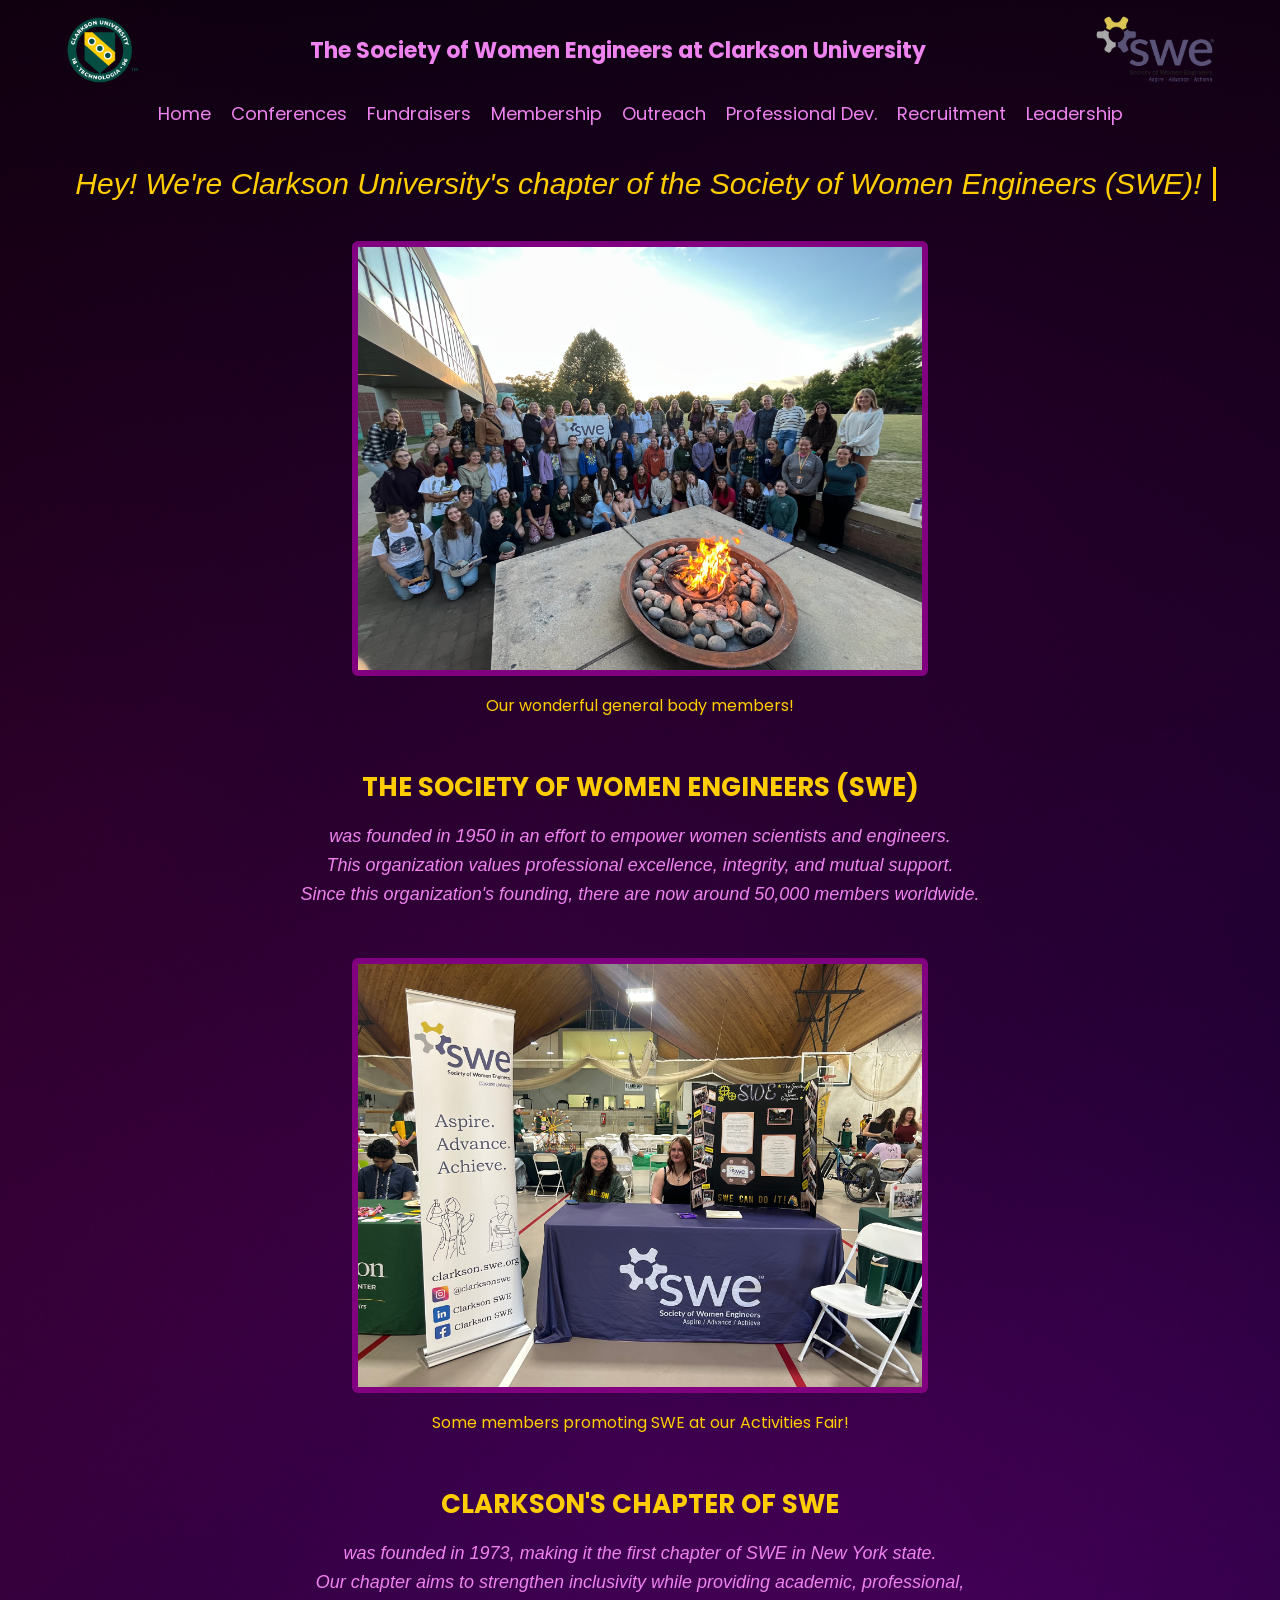
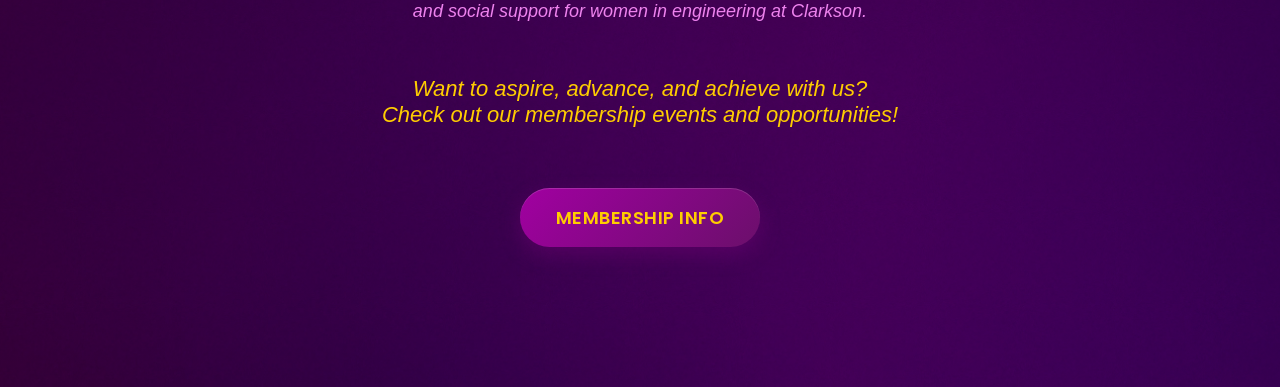
==== commit 917ea26b: "updates" ====
--- a/index.html
+++ b/index.html
@@ -33,9 +33,9 @@
                     <a href="fundraisers.html">Fundraisers</a>
                     <a href="membership.html">Membership</a>
                     <a href="outreach.html">Outreach</a>
+                    <a href="profdev.html">Professional Dev.</a>
                     <a href="recruitment.html">Recruitment</a>
                     <a href="board.html">Leadership</a>
-                    <a href="profdev.html">Professional Dev.</a>
                 </nav>
             </div>
         </header>
--- a/style/mainstyle.css
+++ b/style/mainstyle.css
@@ -46,10 +46,11 @@
 /* MENU */
 .menu nav {
     display: flex;
+    flex-wrap: wrap;
     justify-content: center;
-    gap: 30px;
-    padding: 15px 0;
-}
+    gap: 12px 20px;
+}
+
 
 .menu a {
     text-decoration: none;
@@ -206,10 +207,7 @@
     opacity: 1;
     transform: none;
     animation: none;
-    animation-duration: 1s;
-    animation-fill-mode: forwards;
-    animation-timeline: view();
-    animation-range: entry 0% cover 40%;
+
 }
 
 /* --- THE ANIMATION ITSELF --- */
@@ -223,3 +221,30 @@
         transform: translateY(0);
     }
 }
+
+/* MOBILE FRIENDLY HEADER */
+@media (max-width: 768px) {
+    .top-header nav {
+        flex-direction: column;
+        height: auto;
+        gap: 10px;
+        padding: 15px;
+    }
+
+    .logo {
+        font-size: 16px;
+        text-align: center;
+    }
+
+    .header-img {
+        max-height: 50px;
+    }
+}
+
+
+@media (max-width: 768px) {
+    .menu a {
+        font-size: 14px;
+        padding: 6px 10px;
+    }
+}
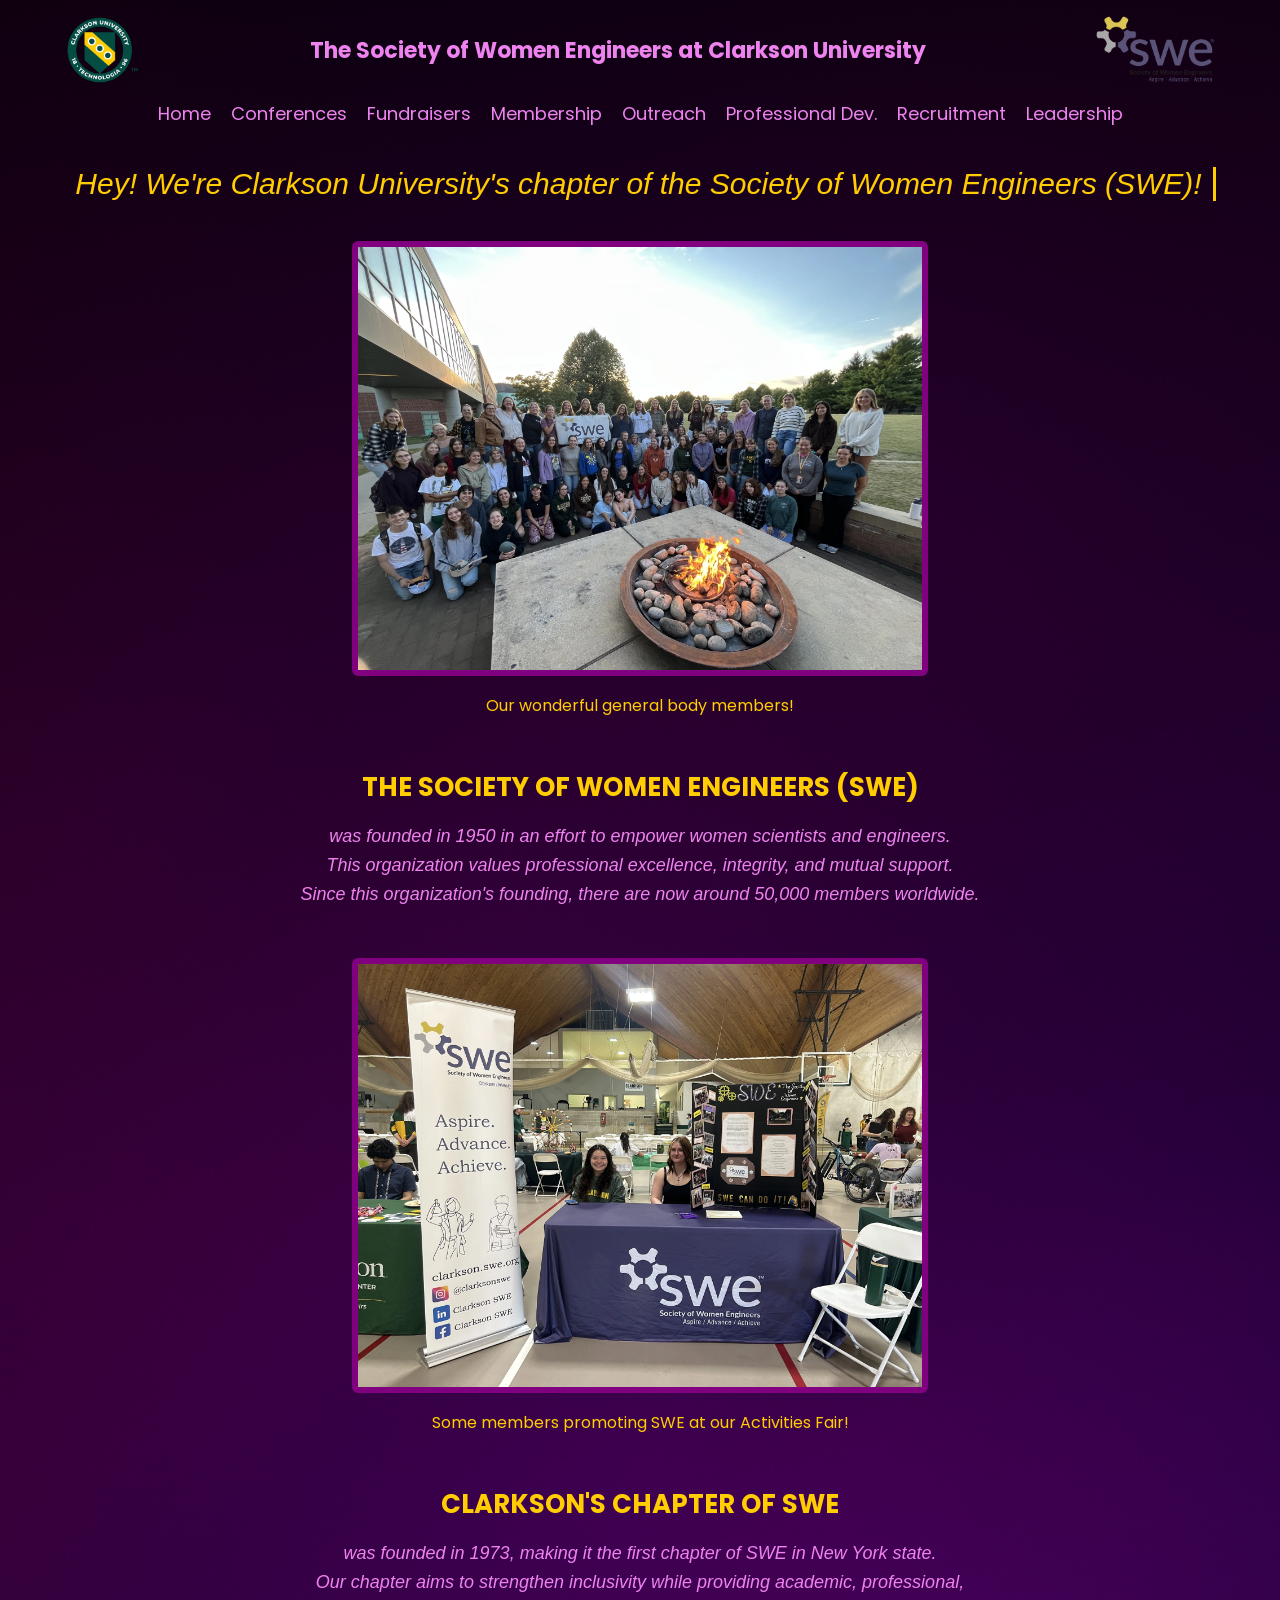
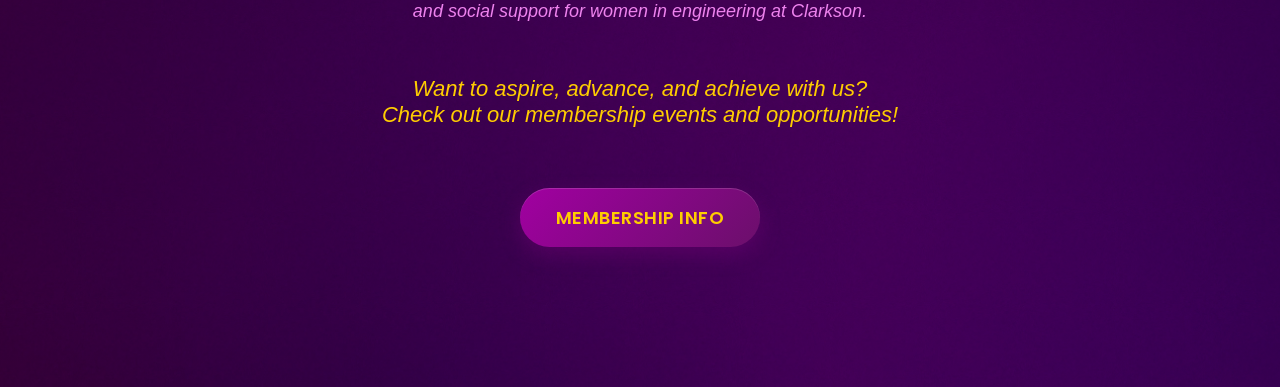
==== commit 87d265f6: "more updates" ====
--- a/index.html
+++ b/index.html
@@ -47,7 +47,20 @@
 
         <!-- MAIN IMAGE + CAPTION -->
         <section class="image-block">
-            <img src="./imgs/SWE_general.jpg" alt="SWE GBM Pic"  class = "scroll-fade" loading="lazy">
+            <!-- <img src="./imgs/SWE_general.jpg" alt="SWE GBM Pic"  class = "scroll-fade" loading="lazy"> -->
+
+            <img
+                src="./imgs/SWE_GBM-big.webp"
+                srcset="
+                    ./imgs/SWE_GBM-sm.webp 400w,
+                    ./imgs/SWE_GBM-big.webp 2000w
+                "
+               
+                loading="lazy"
+                alt="swe gbm"
+                />
+
+
             <p class="caption"  class = "scroll-fade">Our wonderful general body members!</p>
         </section>
 
@@ -64,7 +77,20 @@
 
         <!-- SWE INFO IMAGE + CAPTION -->
         <section class="image-block">
-            <img src="./imgs/swe_promote.jpg" alt="SWE Promotion Pic"  class = "scroll-fade" loading="lazy">
+            <!-- <img src="./imgs/swe_promote.jpg" alt="SWE Promotion Pic"  class = "scroll-fade" loading="lazy"> -->
+
+            <img
+                src="./imgs/swe_promote_big.webp"
+                srcset="
+                    ./imgs/swe_promote_sm.webp 400w,
+                    ./imgs/swe_promote_big.webp 2000w
+                "
+               
+                loading="lazy"
+                alt="swe gbm"
+                />
+
+
             <p class="caption"  class = "scroll-fade">Some members promoting SWE at our Activities Fair!</p>
         </section>
 
